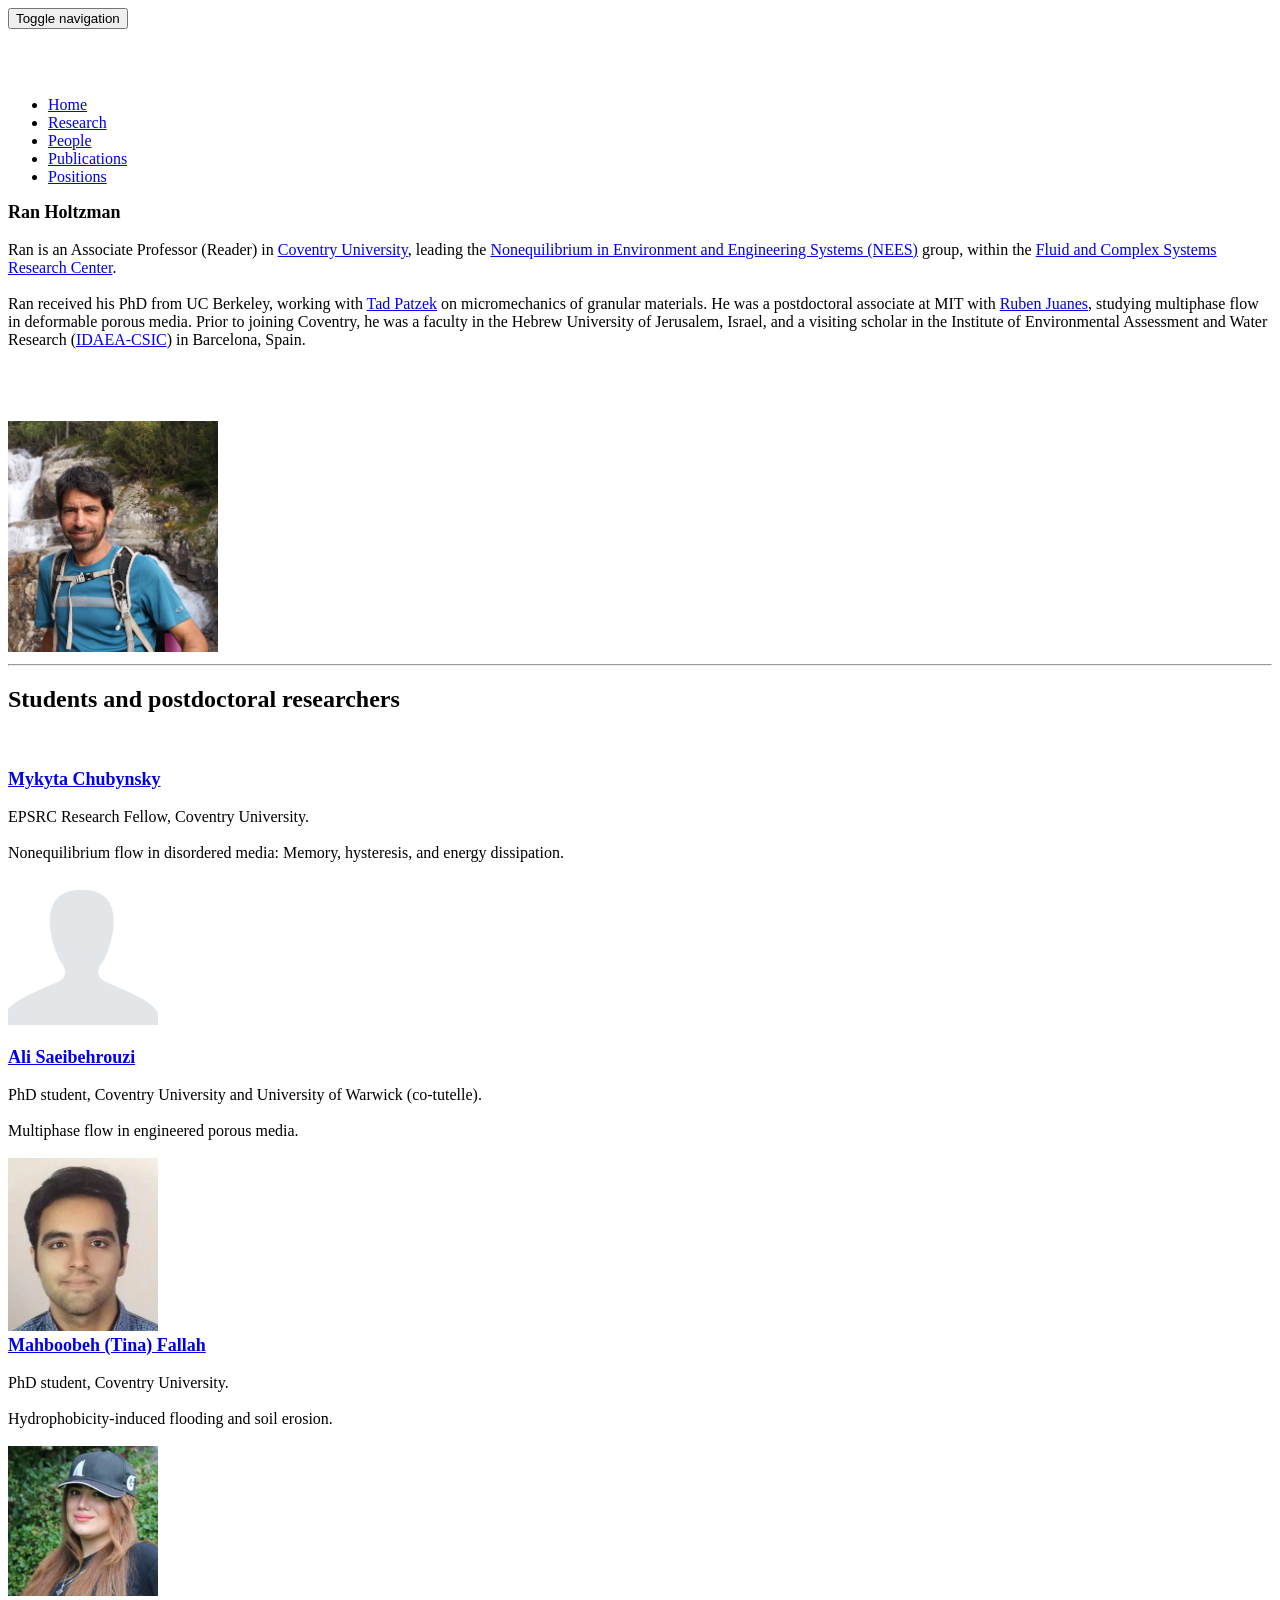
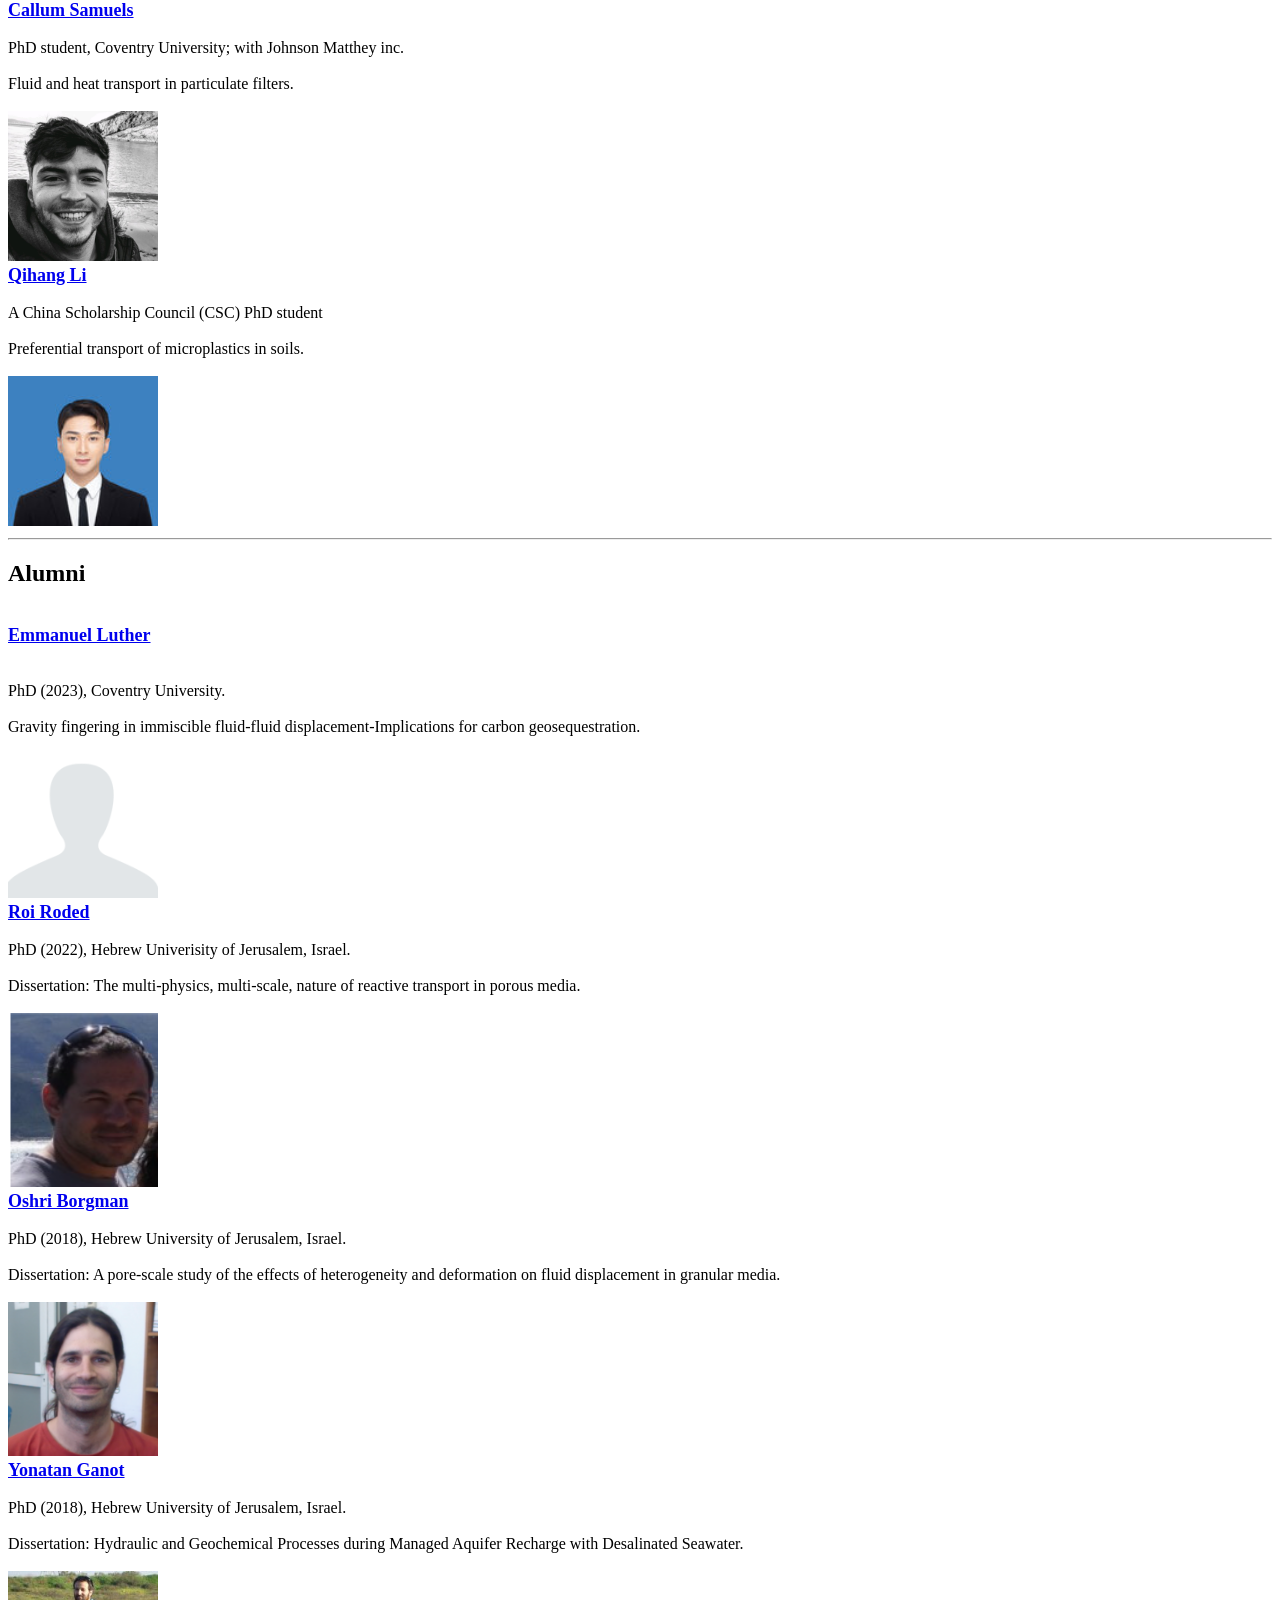
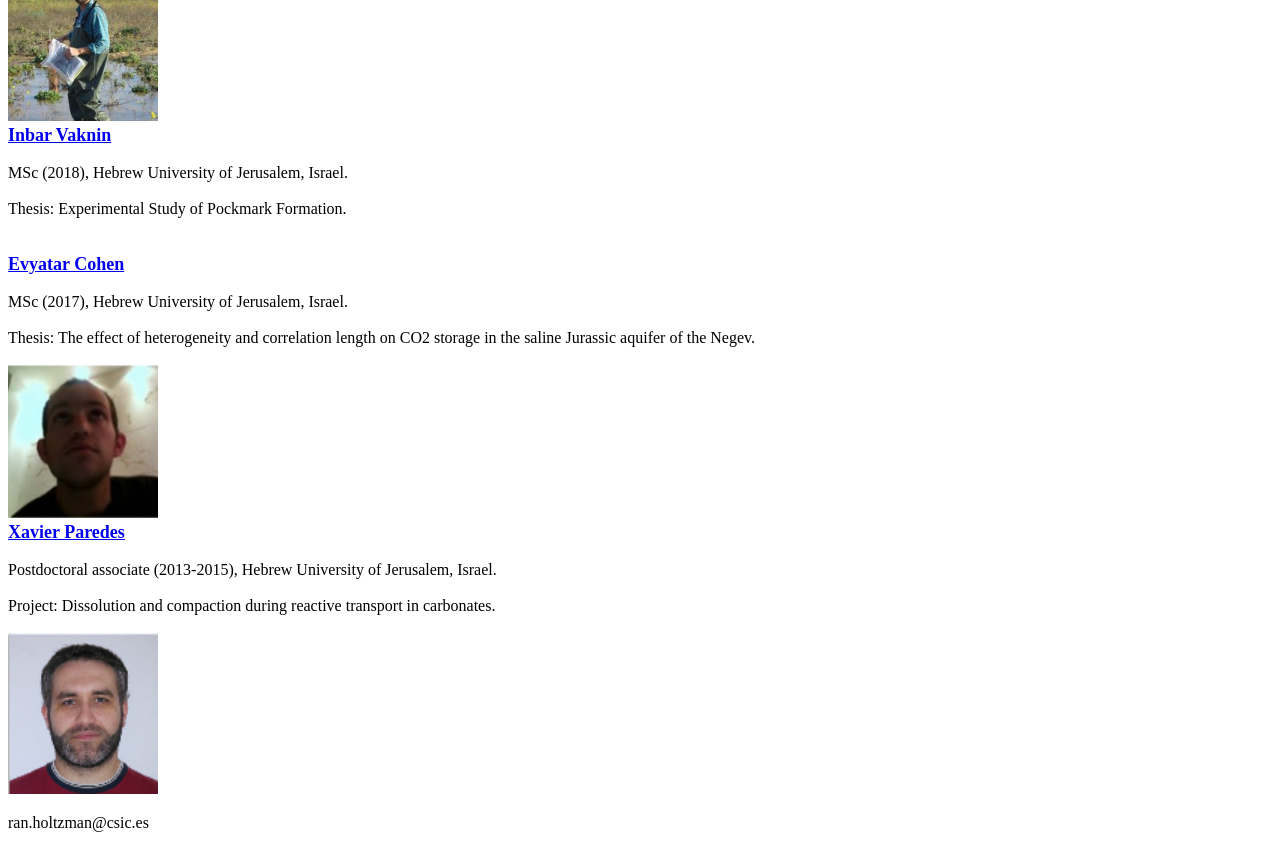
==== people.html @ 557ab9a5 "Add files via upload" ====
<!--
 Author: W3layouts
 Author URL: http://w3layouts.com
 License: Creative Commons Attribution 3.0 Unported
 License URL: http://creativecommons.org/licenses/by/3.0/
 -->
<!DOCTYPE html>
<html>
    <head>
        <link rel="icon" href="images/favicon.jpg" type="images/favicon.jpg" sizes="16x16">
        <title>HOLTZMAN/PEOPLE</title>
        <!-- for-mobile-apps -->
        <meta name="viewport" content="width=device-width, initial-scale=1">
            <meta http-equiv="Content-Type" content="text/html; charset=utf-8" />
            <meta name="keywords" content="Your Name, your field" />
            <script type="application/x-javascript"> addEventListener("load", function() { setTimeout(hideURLbar, 0); }, false);
                function hideURLbar(){ window.scrollTo(0,1); } </script>
            <!-- //for-mobile-apps -->
            <link href="css/bootstrap.css" rel="stylesheet" type="text/css" media="all" />
            <link href="css/style.css" rel="stylesheet" type="text/css" media="all" />
            <!-- js -->
            <script type="text/javascript" src="js/jquery-2.1.4.min.js"></script>
            <!-- //js -->
            <!-- animation-effect -->
            <link href="css/animate.min.css" rel="stylesheet">
                <script src="js/wow.min.js"></script>
                <script>
                    new WOW().init();
                    </script>
                <!-- //animation-effect -->
                <link href='//fonts.googleapis.com/css?family=Oswald' rel='stylesheet' type='text/css'>
                    <link href='//fonts.googleapis.com/css?family=Open+Sans:400,300,300italic,400italic,600,600italic,700,700italic,800,800italic' rel='stylesheet' type='text/css'>
                        <!-- start-smoth-scrolling -->
                        <script type="text/javascript" src="js/move-top.js"></script>
                        <script type="text/javascript" src="js/easing.js"></script>
                        <script type="text/javascript">
                            jQuery(document).ready(function($) {
                                                   $(".scroll").click(function(event){
                                                                      event.preventDefault();
                                                                      $('html,body').animate({scrollTop:$(this.hash).offset().top},1000);
                                                                      });
                                                   });
                            </script>
                        <!-- start-smoth-scrolling -->
                        
                        </head>
    
    <body>
        <!-- header -->
        <div class="header">
            <div class="container">
                <nav class="navbar navbar-default">
                    <!-- Brand and toggle get grouped for better mobile display -->
                    <div class="navbar-header">
                        <button type="button" class="navbar-toggle collapsed" data-toggle="collapse" data-target="#bs-example-navbar-collapse-1">
                            <span class="sr-only">Toggle navigation</span>
                            <span class="icon-bar"></span>
                            <span class="icon-bar"></span>
                            <span class="icon-bar"></span>
                        </button>
                        <div class="logo">
                            <h1>&nbsp;</h1>
                        </div>
                    </div>
                    
                    <!-- Collect the nav links, forms, and other content for toggling -->
                    <div class="collapse navbar-collapse nav-wil" id="bs-example-navbar-collapse-1">
                        <nav class="menu menu--francisco">
                            <ul class="nav navbar-nav menu__list">
                                <li class="menu__item"><a href="index.html"
                                    class="menu__link"><span
                                        class="menu__helper">Home</span></a></li>
                                <li class="menu__item"><a href="research.html" class="menu__link"><span class="menu__helper">Research</span></a></li>
                                <li class="menu__item menu__item--current"><a href="people.html"
                                    class="menu__link"><span
                                        class="menu__helper">People</span></a></li>
                                <li class="menu__item"><a href="publication.html" class="menu__link"><span class="menu__helper">Publications</span></a></li>
                                <li class="menu__item"><a href="positions.html" class="menu__link"><span class="menu__helper">Positions</span></a></li>
                            </ul>
                        </nav>
                    </div>
                    <!-- /.navbar-collapse -->
                </nav>
            </div>
        </div>
        <!-- //header -->
        <!-- banner -->
        <div class="banner1">
            <div class="container">
                <!--
                 <h2 class="animated wow slideInLeft">Ran Holtzman</h2>
                 -->
            </div>
        </div>
        <!-- //banner -->
        <!-- about -->
        
        
        <div class="about">
            
            <div class="container">
                <div class="about-grids">
                    <div class="col-md-10 about-grids-left">
                        
                        <div class="about">
                            <div class="container">
                                <!--
                                 <h3 class="animated wow " data-wow-delay="0s">Engineering Applications of Fluid Mechanics team</h3>
                                 -->
                                <div class="about-grids">
                                    <div class="col-md-8 about-grids-left">
                                        <div class="panel-group" id="accordion" role="tablist" aria-multiselectable="true">
                                            <div class="panel panel-default">
                                                <div id="collapseOne" class="panel-collapse collapse in" role="tabpanel" aria-labelledby="headingOne">
                                                    <div class="panel-body panel_text">
                                                        <strong><font size="4.5">Ran Holtzman
                                                        </font></strong><br><br>
                                                        
                                                        Ran is an Associate Professor (Reader) in <a href="https://www.coventry.ac.uk/"target="_blank">Coventry University</a>, leading the <a href="https://www.coventry.ac.uk/research/areas-of-research/centre-for-fluid-and-complex-systems/engineering-applications-of-fluid-mechanics/"target="_blank">Nonequilibrium in Environment and Engineering Systems (NEES)</a> group, within the <a href="https://www.coventry.ac.uk/research/areas-of-research/centre-for-fluid-and-complex-systems/"target="_blank">Fluid and Complex Systems Research Center</a>.
                                                        
                                                        <!--
                                                         <h2> Engineering Applications of Fluid Mechanics </h2>  <br>
                                                         -->
                                                        
                                                        <!--He seeks fundamental understanding of environmental and energy applications in which multiphase and reactive subsurface flow is key. Of particular interest is the pore-scale origins of nonequilibrium—emergence of unstable, preferential pathways, hysteresis and rate-dependency, and their interplay with hydrodynamics, phase transitions and matrix alteration due to bio-chemo-mechanical processes such as fracturing and dissolution. His research cuts across the interface of earth sciences, engineering and physics, combining experiments, numerics and theory.-->
                                                        
                                                        <br> <br> Ran received his PhD from UC Berkeley, working with <a href="https://www.kaust.edu.sa/en/study/faculty/tadeusz-patzek"target="_blank">Tad Patzek</a> on micromechanics of granular materials. He was a postdoctoral associate at MIT with <a href="http://juanesgroup.mit.edu/"target="_blank">Ruben Juanes</a>, studying multiphase flow in deformable porous media. Prior to joining Coventry, he was a faculty in the Hebrew University of Jerusalem, Israel, and a visiting scholar in the Institute of Environmental Assessment and Water Research (<a href="https://www.idaea.csic.es/person/marco-dentz/"target="_blank">IDAEA-CSIC</a>) in Barcelona, Spain.
                                                        
                                                    </div>
                                                </div>
                                            </div>
                                        </div>
                                    </div>
                                    <div class="col-md-4 about-grids-right animated wow" data-wow-delay="0s">
                                     <br>   <br>   <br>   <br>      <img src="images/ran_photo_2.jpg" alt="Ran" style="width:210px;" class="img-responsive" />
                                    </div>
                                    <div class="clearfix"> </div>
                                    
                                    
                                    <!-- +++++++++++++++ Group members +++++++++++++++ -->
                                    <!-- +++++++++++++++ Group members +++++++++++++++ -->
                                    <!-- +++++++++++++++ Group members +++++++++++++++ -->
                                    

 
 <hr>
 <!-- +++++++++++++++ students +++++++++++++++ -->
 <!-- +++++++++++++++ students +++++++++++++++ -->
 <!-- +++++++++++++++ students +++++++++++++++ -->

 <h2> Students and postdoctoral researchers </h2>  <br>
 
 
 <div class="about-grids">
     <div class="col-md-6 about-grids-left">
         <div class="panel-group" id="accordion" role="tablist" aria-multiselectable="true">
             <div class="panel panel-default">
                 <div id="collapseOne" class="panel-collapse collapse in" role="tabpanel" aria-labelledby="headingOne">
                     <div class="panel-body panel_text">
                         <br>
                         <strong><font size="4.5"><a href="https://scholar.google.ca/citations?user=CfWqYYn6R2gC&hl=en"target="_blank">Mykyta Chubynsky</a>
                         </font></strong><br><br>
                         
                         EPSRC Research Fellow, Coventry University.
                         <br><br>Nonequilibrium flow in disordered media: Memory, hysteresis, and energy dissipation.
                     </div>
                 </div>
             </div>
         </div>
     </div>
     <div class="col-md-4 about-grids-right animated wow" data-wow-delay="0s">
         <br> <img  src="images/noface.png" alt="" style="width:150px;" class="img-responsive" />
     </div>
 </div>
 <div class="clearfix"> </div>
 
 
 <div class="about-grids">
     <div class="col-md-6 about-grids-left">
         <div class="panel-group" id="accordion" role="tablist" aria-multiselectable="true">
             <div class="panel panel-default">
                 <div id="collapseOne" class="panel-collapse collapse in" role="tabpanel" aria-labelledby="headingOne">
                     <div class="panel-body panel_text">
                         <br>
                         <strong><font size="4.5"><a href="https://pureportal.coventry.ac.uk/en/persons/ali-saeibehrouzi"target="_blank">Ali Saeibehrouzi</a>
                         </font></strong><br><br>
                         
                         PhD student, Coventry University and University of Warwick (co-tutelle).
                         <br><br>Multiphase flow in engineered porous media.
                     </div>
                 </div>
             </div>
         </div>
     </div>
     <div class="col-md-4 about-grids-right animated wow" data-wow-delay="0s">
         <br> <img  src="images/Saeibehrouzi.jpg" alt="" style="width:150px;" class="img-responsive" />
     </div>
 </div>
 <div class="clearfix"> </div>

 
 <div class="about-grids">
     <div class="col-md-6 about-grids-left">
         <div class="panel-group" id="accordion" role="tablist" aria-multiselectable="true">
             <div class="panel panel-default">
                 <div id="collapseOne" class="panel-collapse collapse in" role="tabpanel" aria-labelledby="headingOne">
                     <div class="panel-body panel_text">
                         <strong><font size="4.5"><a href="https://pureportal.coventry.ac.uk/en/persons/mahboobeh-fallah"target="_blank">Mahboobeh (Tina) Fallah</a>
                         </font></strong><br><br>
                    
                         PhD student, Coventry University.
                         <br><br>Hydrophobicity-induced flooding and soil erosion.
                     </div>
                 </div>
             </div>
         </div>
     </div>
     <div class="col-md-4 about-grids-right animated wow" data-wow-delay="0s">
         <br> <img  src="images/Mah-Fallah.jpg" alt="" style="width:150px;" class="img-responsive" />
     </div>
 </div>
 <div class="clearfix"> </div>

 

 <div class="about-grids">
     <div class="col-md-6 about-grids-left">
         <div class="panel-group" id="accordion" role="tablist" aria-multiselectable="true">
             <div class="panel panel-default">
                 <div id="collapseOne" class="panel-collapse collapse in" role="tabpanel" aria-labelledby="headingOne">
                     <div class="panel-body panel_text">
                         <strong><font size="4.5"><a href="https://pureportal.coventry.ac.uk/en/persons/mahboobeh-fallah"target="_blank">Callum Samuels</a>
                         </font></strong><br><br>
                
                         PhD student, Coventry University; with Johnson Matthey inc.
                         <br><br>Fluid and heat transport in particulate filters.
                     </div>
                 </div>
             </div>
         </div>
     </div>
     <div class="col-md-4 about-grids-right animated wow" data-wow-delay="0s">
         <br> <img  src="images/callum.jpeg" alt="" style="width:150px;" class="img-responsive" />
     </div>
 </div>
 <div class="clearfix"> </div>
 
 
 
 <div class="about-grids">
     <div class="col-md-6 about-grids-left">
         <div class="panel-group" id="accordion" role="tablist" aria-multiselectable="true">
             <div class="panel panel-default">
                 <div id="collapseOne" class="panel-collapse collapse in" role="tabpanel" aria-labelledby="headingOne">
                     <div class="panel-body panel_text">
                         <strong><font size="4.5"><a href="https://www.researchgate.net/profile/Qihang-Li-8"target="_blank">Qihang Li</a>
                         </font></strong><br><br>
                
                         A China Scholarship Council (CSC) PhD student
                         <br><br>Preferential transport of microplastics in soils.
                     </div>
                 </div>
             </div>
         </div>
     </div>
     <div class="col-md-4 about-grids-right animated wow" data-wow-delay="0s">
         <br> <img  src="images/Qihang-Li-8.jpg" alt="" style="width:150px;" class="img-responsive" />
     </div>
 </div>
 <div class="clearfix"> </div>

 

 
 <!-- <div class="about-grids">
     <div class="col-md-6 about-grids-left">
         <div class="panel-group" id="accordion" role="tablist" aria-multiselectable="true">
             <div class="panel panel-default">
                 <div id="collapseOne" class="panel-collapse collapse in" role="tabpanel" aria-labelledby="headingOne">
                     <div class="panel-body panel_text">
                         <h2> Maellen Le Mener</h2>  <br>
                         MSc intern in Coventry University (summer 2019).
                         MSc student in mechanics and fluid mechanics in <a href="http://ense3.grenoble-inp.fr/en"target="_blank">ENSE3 Grenoble INP</a>, France.
                         <br><br>New wind turbine design for low wind speeds--experimental and numerical investigation.
                     </div>
                 </div>
             </div>
         </div>
     </div>
     <div class="col-md-4 about-grids-right animated wow" data-wow-delay="0s">
        <br> <img  src="images/maelenn.jpg" alt="" style="width:150px;" class="img-responsive" />
     </div>
 </div>
 <div class="clearfix"> </div> -->

 <!-- +++++++++++++++ students +++++++++++++++ -->
 <!-- +++++++++++++++ students +++++++++++++++ -->
 <!-- +++++++++++++++ students +++++++++++++++ -->

 
 
 
 <hr>
 <!-- +++++++++++++++ alumni +++++++++++++++ -->
 <!-- +++++++++++++++ alumni +++++++++++++++ -->
 <!-- +++++++++++++++ alumni +++++++++++++++ -->
 
 <h2> Alumni </h2>  <br>
 
 
 <div class="about-grids">
     <div class="col-md-6 about-grids-left">
         <div class="panel-group" id="accordion" role="tablist" aria-multiselectable="true">
             <div class="panel panel-default">
                 <div id="collapseOne" class="panel-collapse collapse in" role="tabpanel" aria-labelledby="headingOne">
                     <div class="panel-body panel_text">
                         <strong><font size="4.5"><a href="https://pureportal.coventry.ac.uk/en/persons/emmanuel-edet-luther-2"target="_blank">Emmanuel Luther</a>
                         </font></strong><br><br>
                         
                         <br>
                         PhD (2023), Coventry University.
                         <br><br>Gravity fingering in immiscible fluid-fluid displacement-Implications for carbon geosequestration.
                     </div>
                 </div>
             </div>
         </div>
     </div>
     <div class="col-md-4 about-grids-right animated wow" data-wow-delay="0s">
         <br> <img  src="images/noface.png" alt="" style="width:150px;" class="img-responsive" />
     </div>
 </div>
 <div class="clearfix"> </div>
 
 <div class="about-grids">
     <div class="col-md-6 about-grids-left">
         <div class="panel-group" id="accordion" role="tablist" aria-multiselectable="true">
             <div class="panel panel-default">
                 <div id="collapseOne" class="panel-collapse collapse in" role="tabpanel" aria-labelledby="headingOne">
                     <div class="panel-body panel_text">
                         <strong><font size="4.5"><a href="https://scholars.huji.ac.il/ranholtzman/people/roi-roded"target="_blank">Roi Roded</a>
                         </font></strong><br><br>
                         
                         PhD (2022), Hebrew Univerisity of Jerusalem, Israel.
                         <br><br>Dissertation: The multi-physics, multi-scale, nature of reactive transport in porous media.
                     </div>
                 </div>
             </div>
         </div>
     </div>
     <div class="col-md-4 about-grids-right animated wow" data-wow-delay="0s">
        <br> <img  src="images/roded.png" alt="" style="width:150px;" class="img-responsive" />
     </div>
 </div>
 <div class="clearfix"> </div>

 <div class="about-grids">
     <div class="col-md-6 about-grids-left">
         <div class="panel-group" id="accordion" role="tablist" aria-multiselectable="true">
             <div class="panel panel-default">
                 <div id="collapseOne" class="panel-collapse collapse in" role="tabpanel" aria-labelledby="headingOne">
                     <div class="panel-body panel_text">
                         <strong><font size="4.5"><a href="https://www.researchgate.net/profile/Oshri_Borgman"target="_blank">Oshri Borgman</a>
                         </font></strong><br><br>
                         
                        PhD (2018), Hebrew University of Jerusalem, Israel.
                         <br><br>Dissertation: A pore-scale study of the effects of heterogeneity and deformation on fluid displacement in granular media.                     </div>
                 </div>
             </div>
         </div>
     </div>
     <div class="col-md-4 about-grids-right animated wow" data-wow-delay="0s">
        <br> <img  src="images/oshri.png" alt="" style="width:150px;" class="img-responsive" />
     </div>
 </div>
 <div class="clearfix"> </div>

 
 <div class="about-grids">
     <div class="col-md-6 about-grids-left">
         <div class="panel-group" id="accordion" role="tablist" aria-multiselectable="true">
             <div class="panel panel-default">
                 <div id="collapseOne" class="panel-collapse collapse in" role="tabpanel" aria-labelledby="headingOne">
                     <div class="panel-body panel_text">
                         <strong><font size="4.5"><a href="http://dahlke.ucdavis.edu/people/"target="_blank">Yonatan Ganot</a>
                         </font></strong><br><br>
                
                                        PhD (2018), Hebrew University of Jerusalem, Israel.
                         <br><br>Dissertation: Hydraulic and Geochemical Processes during Managed Aquifer Recharge with Desalinated Seawater.
                     </div>
                 </div>
             </div>
         </div>
     </div>
     <div class="col-md-4 about-grids-right animated wow" data-wow-delay="0s">
        <br> <img  src="images/ganot.jpg" alt="" style="width:150px;" class="img-responsive" />
     </div>
 </div>
 <div class="clearfix"> </div>

 
 <div class="about-grids">
     <div class="col-md-6 about-grids-left">
         <div class="panel-group" id="accordion" role="tablist" aria-multiselectable="true">
             <div class="panel panel-default">
                 <div id="collapseOne" class="panel-collapse collapse in" role="tabpanel" aria-labelledby="headingOne">
                     <div class="panel-body panel_text">
                         <strong><font size="4.5"><a href="https://www.linkedin.com/in/inbar-vaknin-959020126/?originalSubdomain=il"target="_blank">Inbar Vaknin</a>
                         </font></strong><br><br>
                         
                         MSc (2018), Hebrew University of Jerusalem, Israel.
                         <br><br>Thesis: Experimental Study of Pockmark Formation.
                     </div>
                 </div>
             </div>
         </div>
     </div>
     <div class="col-md-4 about-grids-right animated wow" data-wow-delay="0s">
        <br> <img  src="images/inbar.png" alt="" style="width:150px;" class="img-responsive" /><br>
     </div>
 </div>
 <div class="clearfix"> </div>

 
 <div class="about-grids">
     <div class="col-md-6 about-grids-left">
         <div class="panel-group" id="accordion" role="tablist" aria-multiselectable="true">
             <div class="panel panel-default">
                 <div id="collapseOne" class="panel-collapse collapse in" role="tabpanel" aria-labelledby="headingOne">
                     <div class="panel-body panel_text">
                         <strong><font size="4.5"><a href="https://scholars.huji.ac.il/ranholtzman/people/evyatar-cohen"target="_blank">Evyatar Cohen</a>
                         </font></strong><br><br>
                         
                         MSc (2017), Hebrew University of Jerusalem, Israel.
                         <br><br>Thesis: The effect of heterogeneity and correlation length on CO2 storage in the saline Jurassic aquifer of the Negev.
                     </div>
                 </div>
             </div>
         </div>
     </div>
     <div class="col-md-4 about-grids-right animated wow" data-wow-delay="0s">
        <br> <img  src="images/evyatar.png" alt="" style="width:150px;" class="img-responsive" />
     </div>
 </div>
 <div class="clearfix"> </div>

 
 <div class="about-grids">
     <div class="col-md-6 about-grids-left">
         <div class="panel-group" id="accordion" role="tablist" aria-multiselectable="true">
             <div class="panel panel-default">
                 <div id="collapseOne" class="panel-collapse collapse in" role="tabpanel" aria-labelledby="headingOne">
                     <div class="panel-body panel_text">
                         <strong><font size="4.5"><a href="https://www.researchgate.net/profile/Xavier_Paredes"target="_blank">Xavier Paredes</a>
                         </font></strong><br><br>
                         
                         Postdoctoral associate (2013-2015), Hebrew University of Jerusalem, Israel.
                         <br><br>Project: Dissolution and compaction during reactive transport in carbonates.
                     </div>
                 </div>
             </div>
         </div>
     </div>
     <div class="col-md-4 about-grids-right animated wow" data-wow-delay="0s">
        <br> <img  src="images/paredes.png" alt="" style="width:150px;" class="img-responsive" />
     </div>
 </div>
 <div class="clearfix"> </div>

 <!-- +++++++++++++++  +++++++++++++++ -->

                            

                                </div>
                    </div>
                </div>
            </div>
        </div>
        </div>
        </div>
        
        <!-- //about -->
        <!-- footer -->
        <div class="footer"><a name="CONTACT"></a>
            <div class="container">
                <div class="footer-grids">
                    <div class="col-md-4 footer-grid animated wow" data-wow-delay="0s">
                        <p>ran.holtzman@csic.es</p>
                        <!--                     <p>Phone: XXX-XXX-XXXX</p>
                         <p>Office: XXXXXX</p>
                         <div class="social">
                         <ul class="social-nav model-8">
                         <li><a href="#" class="facebook"><i></i></a></li>
                         <li><a href="#" class="twitter"><i> </i></a></li>
                         <li><a href="#" class="g"><i></i></a></li>
                         <li><a href="#" class="p"><i></i></a></li>
                         </ul>
                         </div>
                         -->
                    </div>
                    <!--
                     <p>Phone: XXX-XXX-XXXX</p>
                     <div class="col-md-4 footer-grid animated wow" data-wow-delay=".01s">
                     <br><br><br>
                     <p>Mail: MC XXX-XX</p>
                     <p>1200 E. California Blvd.</p>
                     <p>Pasadena, CA 91125</p>
                     </div>
                     -->
                    <div class="clearfix"> </div>
                </div>
            </div>
        </div>
        <!-- //footer -->
        <!-- for bootstrap working -->
        <script src="js/bootstrap.js"></script>
        <!-- //for bootstrap working -->
        <!-- here stars scrolling icon -->
        <script type="text/javascript">
            $(document).ready(function() {
                              /*
                               var defaults = {
                               containerID: 'toTop', // fading element id
                               containerHoverID: 'toTopHover', // fading element hover id
                               scrollSpeed: 1200,
                               easingType: 'linear'
                               };
                               */
                              
                              $().UItoTop({ easingType: 'easeOutQuart' });
                              
                              });
            </script>
        <!-- //here ends scrolling icon -->
    </body>
</html>
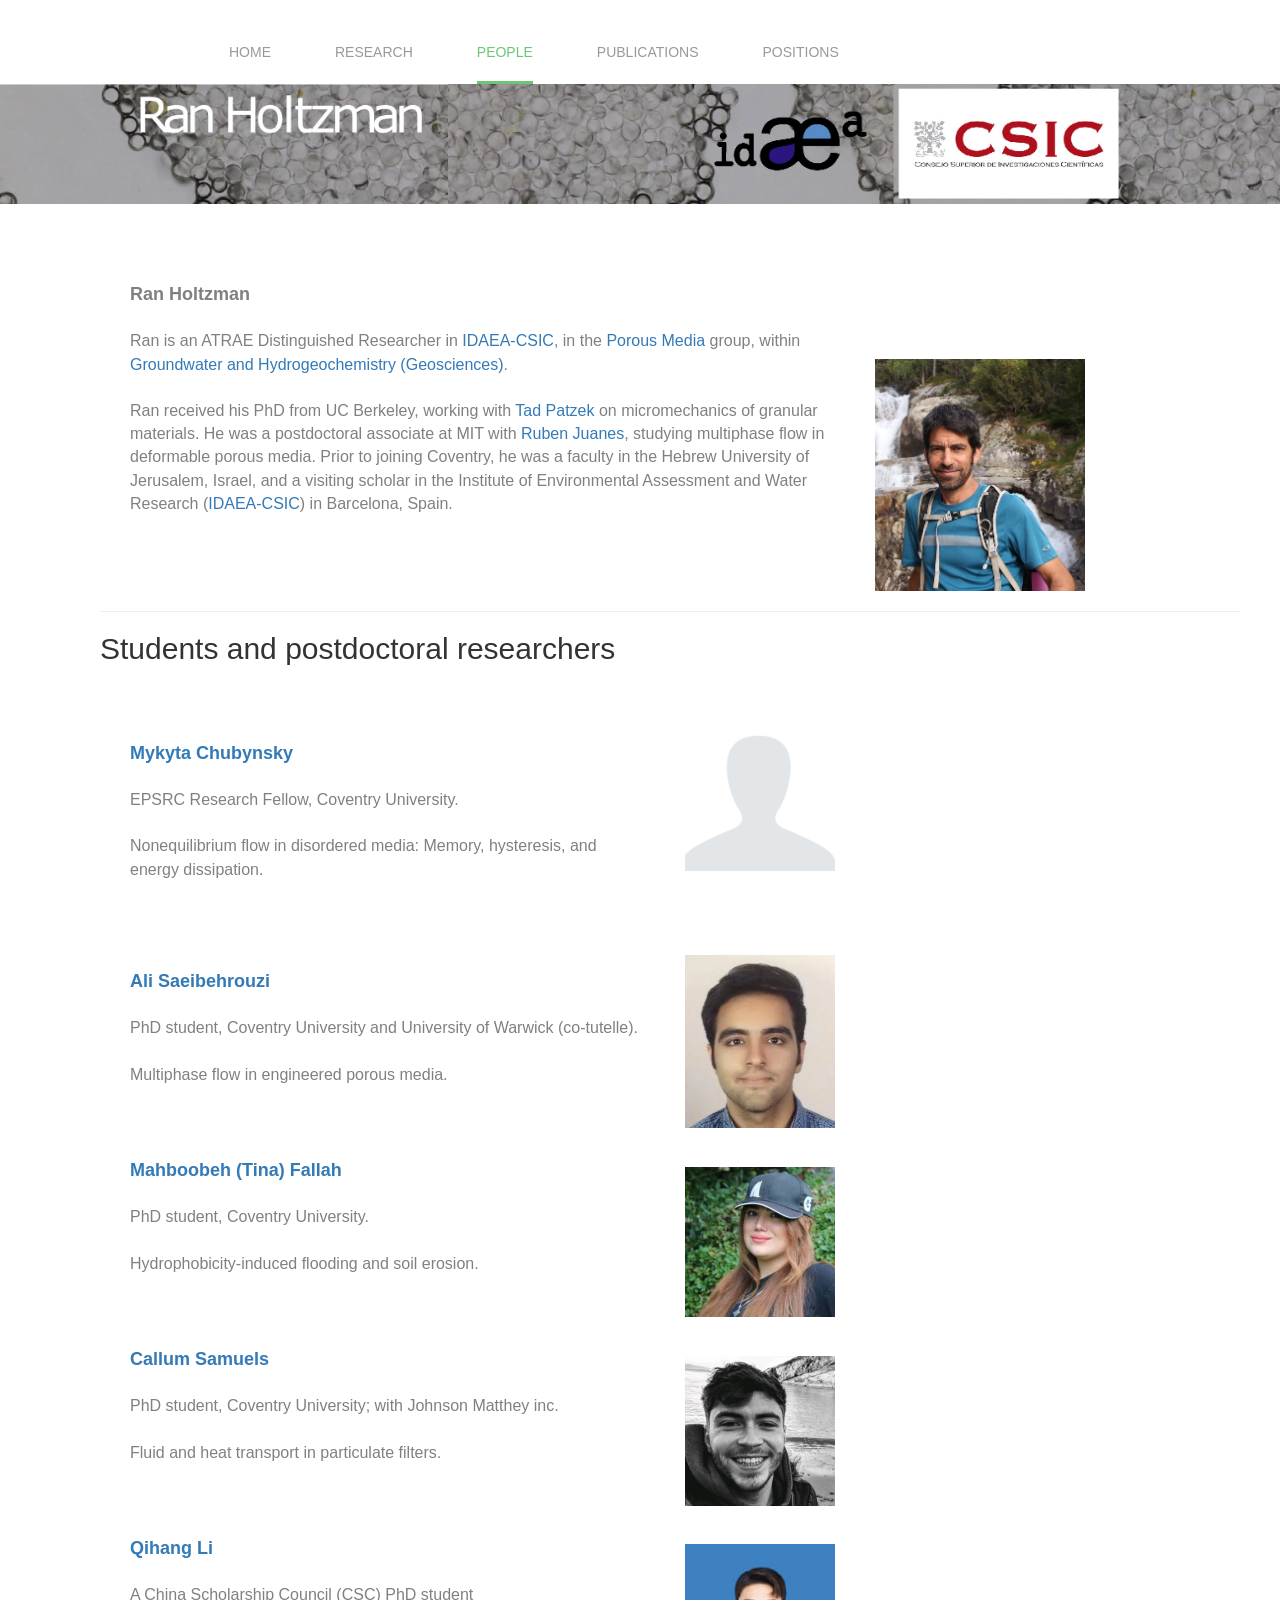
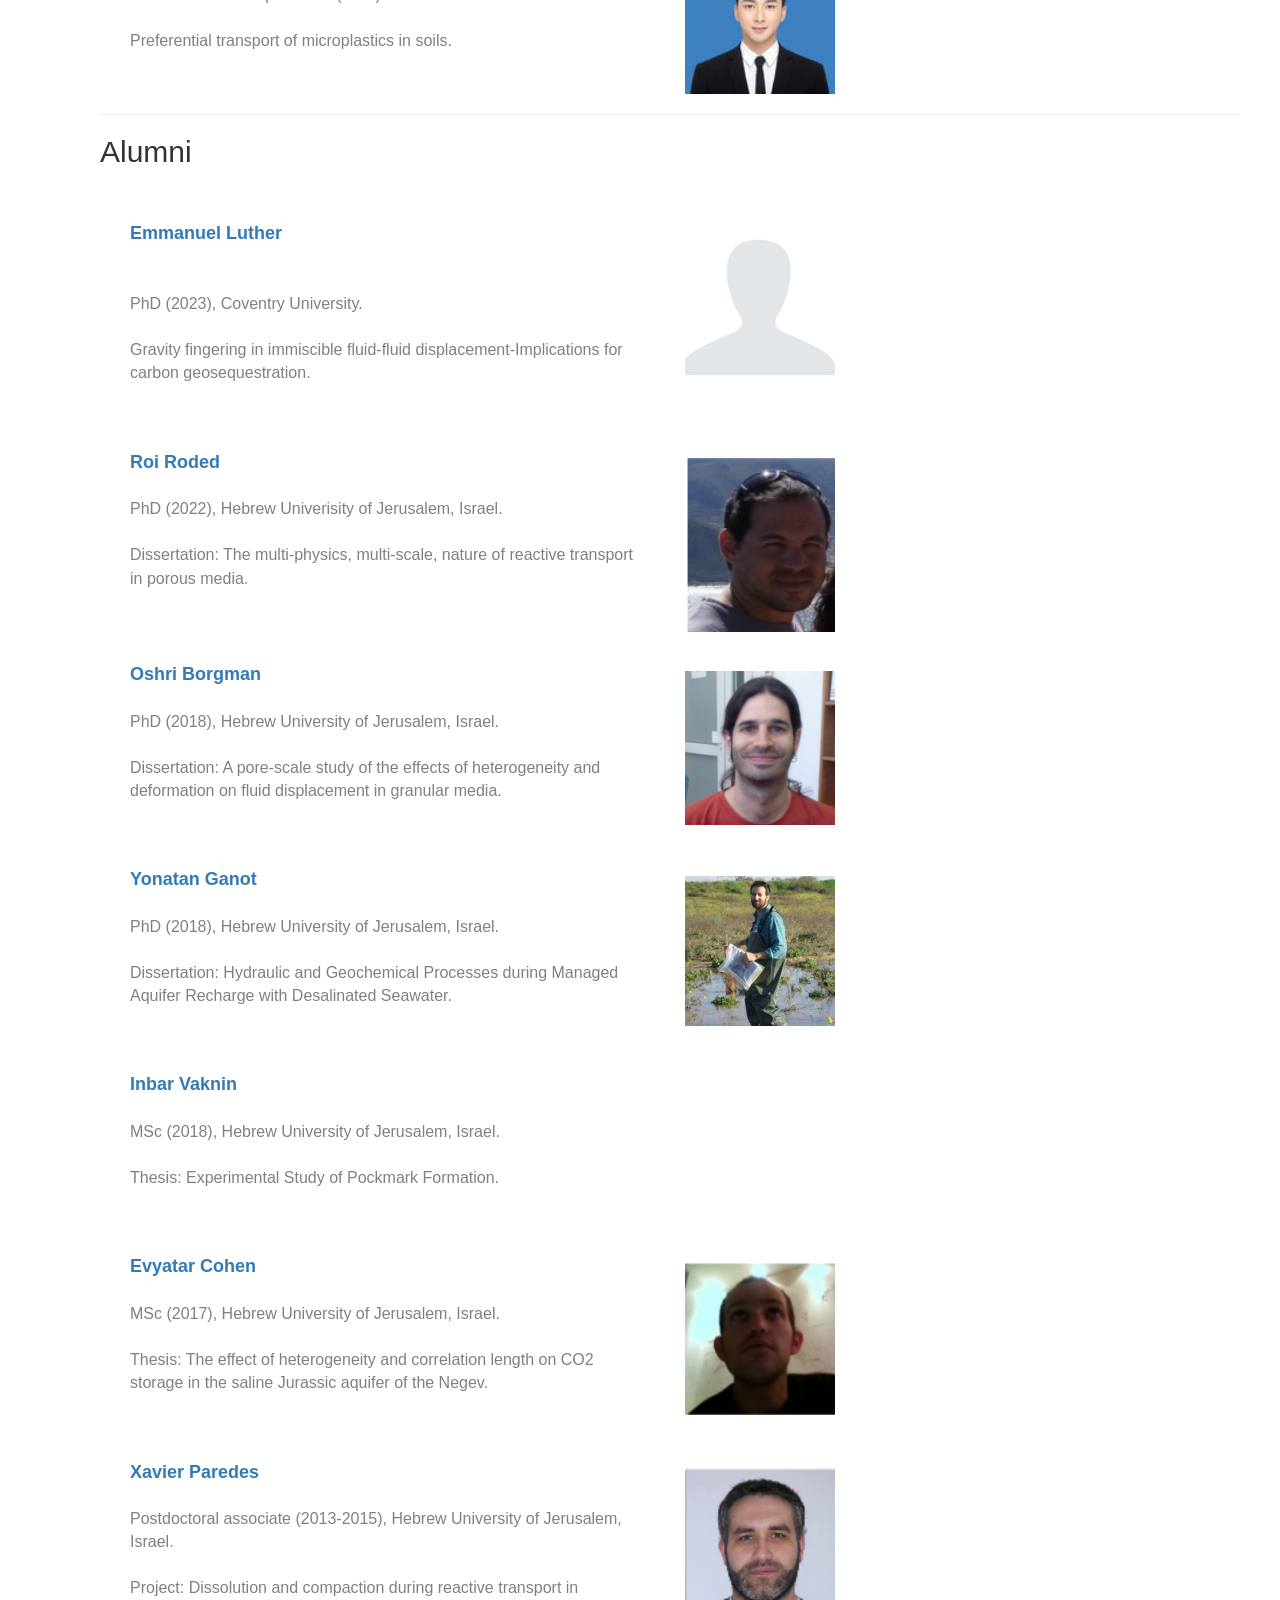
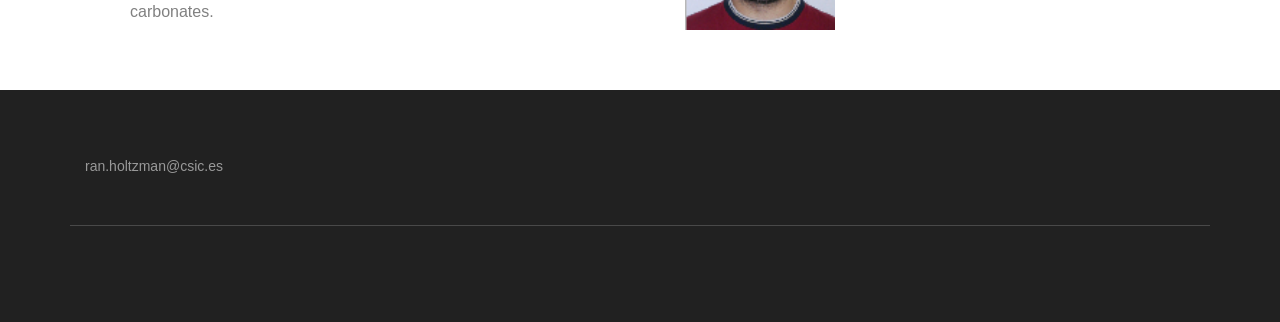
==== commit e26e7665: "Add files via upload" ====
--- a/people.html
+++ b/people.html
@@ -116,7 +116,7 @@
                                                         <strong><font size="4.5">Ran Holtzman
                                                         </font></strong><br><br>
                                                         
-                                                        Ran is an Associate Professor (Reader) in <a href="https://www.coventry.ac.uk/"target="_blank">Coventry University</a>, leading the <a href="https://www.coventry.ac.uk/research/areas-of-research/centre-for-fluid-and-complex-systems/engineering-applications-of-fluid-mechanics/"target="_blank">Nonequilibrium in Environment and Engineering Systems (NEES)</a> group, within the <a href="https://www.coventry.ac.uk/research/areas-of-research/centre-for-fluid-and-complex-systems/"target="_blank">Fluid and Complex Systems Research Center</a>.
+                                                        Ran is an ATRAE Distinguished Researcher in <a href="https://www.idaea.csic.es/"target="_blank">IDAEA-CSIC</a>, in the <a href="https://pm3lab.csic.es/"target="_blank">Porous Media</a> group, within <a href="https://www.idaea.csic.es/research-group/groundwater-and-hydrogeochemical/"target="_blank">Groundwater and Hydrogeochemistry (Geosciences)</a>.
                                                         
                                                         <!--
                                                          <h2> Engineering Applications of Fluid Mechanics </h2>  <br>
--- a/css/style.css
+++ b/css/style.css
@@ -0,0 +1,2604 @@
+/*--
+Author: W3layouts
+Author URL: http://w3layouts.com
+License: Creative Commons Attribution 3.0 Unported
+License URL: http://creativecommons.org/licenses/by/3.0/
+--*/
+html, body{
+    font-size: 100%;
+	font-family: 'Open Sans', sans-serif;
+}
+p{
+	margin:0;
+	font-size:14px;
+}
+h1,h2,h3,h4,h5,h6{
+	font-family: 'Oswald', sans-serif;
+	font-weight:100;
+	margin:0;
+}
+ul,label{
+	margin:0;
+	padding:0;
+}
+body a:hover{
+	text-decoration:none;
+}
+/*-- header --*/
+.navbar-default {
+    background: none;
+    border: none;
+}
+.navbar {
+    margin-bottom: 0;
+	border-radius:0;
+}
+.navbar-brand {
+    height: 55px;
+    padding: 10px;
+    font-size: 1em;
+    text-transform: uppercase;
+    line-height: .9em;
+    letter-spacing: 5px;
+    border: 1px solid;
+	margin:0.44em 0 0;
+}
+.navbar-default .navbar-brand {
+    color: #212121;
+}
+.navbar-default .navbar-brand:hover, .navbar-default .navbar-brand:focus {
+    color: #212121;
+}
+.navbar-default .navbar-nav > li > a {
+    color: #999;
+}
+.navbar-nav > li > a {
+    font-size: 14px;
+    text-transform: uppercase;
+	padding:1em;
+}
+.navbar-nav {
+    margin: 0 0 0 7em;
+}
+.navbar-default .navbar-nav > .active > a, .navbar-default .navbar-nav > .active > a:hover, .navbar-default .navbar-nav > .active > a:focus {
+    color: #6BC676;
+    background-color: transparent;
+}
+.navbar-default .navbar-nav > li > a:hover, .navbar-default .navbar-nav > li > a:focus {
+    color: #6BC676;
+    background-color: transparent;
+}
+/*-- nav-hover-effect --*/
+.menu__list {
+	position: relative;
+    -webkit-flex-wrap: inherit;
+    flex-wrap: inherit;
+    list-style: none;
+}
+
+.menu__item {
+	display: block;
+	margin: 1em 0;
+}
+
+.menu__link {
+	cursor: pointer;
+	-webkit-user-select: none;
+	-moz-user-select: none;
+	-ms-user-select: none;
+	user-select: none;
+	-webkit-touch-callout: none;
+	-khtml-user-select: none;
+	-webkit-tap-highlight-color: rgba(0, 0, 0, 0);
+}
+
+.menu__link:hover,
+.menu__link:focus {
+	outline: none;
+}
+
+/* Francisco */
+.menu--francisco .menu__item {
+	margin: 0 2em;
+}
+
+.menu--francisco .menu__link {
+	position: relative;
+	overflow: hidden;
+	height: 6em;
+    padding: 3em 0 1em;
+	text-align: center;
+	color: #b5b5b5;
+	-webkit-transition: color 0.3s;
+	transition: color 0.3s;
+}
+
+.menu--francisco .menu__link:hover,
+.menu--francisco .menu__link:focus {
+	color: #929292;
+}
+
+.menu--francisco .menu__item--current .menu__link{
+	color: #6BC676;
+}
+
+.menu--francisco .menu__link::before{
+	content: '';
+	position: absolute;
+	bottom: 0;
+	left: 0;
+	width: 100%;
+	height: 3px;
+    opacity: 0;
+    background: #6BC676;
+	-webkit-transform: translate3d(0, -3em, 0);
+	transform: translate3d(0, -3em, 0);
+	-webkit-transition: -webkit-transform 0s 0.3s, opacity 0.2s;
+	transition: transform 0s 0.3s, opacity 0.2s;
+}
+
+.menu--francisco .menu__item--current .menu__link::before,.menu--francisco .menu__link:hover::before {
+	opacity: 1;
+	-webkit-transform: translate3d(0, 0, 0);
+	transform: translate3d(0, 0, 0);
+	-webkit-transition: -webkit-transform 0.5s, opacity 0.1s;
+	transition: transform 0.5s, opacity 0.1s;
+	-webkit-transition-timing-function: cubic-bezier(0.4, 0, 0.2, 1);
+	transition-timing-function: cubic-bezier(0.4, 0, 0.2, 1);
+}
+
+.menu--francisco .menu__helper {
+	display: block;
+	pointer-events: none;
+}
+
+.menu--francisco .menu__item--current .menu__helper,.menu__link:hover  .menu__helper{
+	-webkit-animation: anim-francisco 0.3s forwards;
+	animation: anim-francisco 0.3s forwards;
+}
+
+@-webkit-keyframes anim-francisco {
+	50% {
+		opacity: 0;
+		-webkit-transform: translate3d(0, 100%, 0);
+		transform: translate3d(0, 100%, 0);
+	}
+
+	51% {
+		opacity: 0;
+		-webkit-transform: translate3d(0, -100%, 0);
+		transform: translate3d(0, -100%, 0);
+	}
+
+	100% {
+		opacity: 1;
+		-webkit-transform: translate3d(0, 0, 0);
+		transform: translate3d(0, 0, 0);
+	}
+}
+
+@keyframes anim-francisco {
+	50% {
+		opacity: 0;
+		-webkit-transform: translate3d(0, 100%, 0);
+		transform: translate3d(0, 100%, 0);
+	}
+
+	51% {
+		opacity: 0;
+		-webkit-transform: translate3d(0, -100%, 0);
+		transform: translate3d(0, -100%, 0);
+	}
+
+	100% {
+		opacity: 1;
+		-webkit-transform: translate3d(0, 0, 0);
+		transform: translate3d(0, 0, 0);
+	}
+}
+/*-- //nav-hover-effect --*/
+/*-- w3layouts --*/
+.phone{
+	float: right;
+    margin: .8em 0 0;
+    padding-left: 2em;
+    border-left: 1px solid #C8C8C8;
+}
+.phone p{
+	color:#999;
+	text-transform:capitalize;
+}
+.phone p i {
+    color: #6BC676;
+    font-size: 2em;
+    left: -.5em;
+    top: 0.6em;
+    padding-left: .5em;
+}
+.phone p span{
+	display: block;
+    font-size: 1.2em;
+    color: #212121;
+    padding-left:2.5em;
+    font-weight: 600;
+}
+/*-- //header --*/
+/*-- banner --*/
+.banner-info{
+	width:70%;
+	margin:18em auto 0;
+	text-align:center;
+}
+.banner-info h3{
+	font-size:1.8em;
+	color:#fff;
+	text-transform:capitalize;
+	letter-spacing:5px;
+}
+.banner-info p{
+	color:#fff;
+	margin:1em auto 3em;
+	line-height:1.8em;
+}
+.more a{
+	padding:10px 30px;
+	color:#fff;
+	font-size:14px;
+	text-decoration:none;
+}
+.more a:hover{
+/*-- agileits --*/
+	color:#6BC676;
+}
+/* Shutter In Vertical */
+.hvr-shutter-in-vertical {
+  display: inline-block;
+  vertical-align: middle;
+  -webkit-transform: translateZ(0);
+  transform: translateZ(0);
+  box-shadow: 0 0 1px rgba(0, 0, 0, 0);
+  -webkit-backface-visibility: hidden;
+  backface-visibility: hidden;
+  -moz-osx-font-smoothing: grayscale;
+  position: relative;
+  background: #fff;
+  -webkit-transition-property: color;
+  transition-property: color;
+  -webkit-transition-duration: 0.3s;
+  transition-duration: 0.3s;
+}
+.hvr-shutter-in-vertical:before {
+  content: "";
+  position: absolute;
+  z-index: -1;
+  top: 0;
+  bottom: 0;
+  left: 0;
+  right: 0;
+  background: #6BC676;
+  -webkit-transform: scaleY(1);
+  transform: scaleY(1);
+  -webkit-transform-origin: 50%;
+  transform-origin: 50%;
+  -webkit-transition-property: transform;
+  transition-property: transform;
+  -webkit-transition-duration: 0.3s;
+  transition-duration: 0.3s;
+  -webkit-transition-timing-function: ease-out;
+  transition-timing-function: ease-out;
+}
+.hvr-shutter-in-vertical1{
+	background:#212121;
+}
+.hvr-shutter-in-vertical:hover, .hvr-shutter-in-vertical:focus, .hvr-shutter-in-vertical:active {
+  color: white;
+}
+.hvr-shutter-in-vertical:hover:before, .hvr-shutter-in-vertical:focus:before, .hvr-shutter-in-vertical:active:before,.pricing-plans-grid1:hover .hvr-shutter-in-vertical1:before{
+  -webkit-transform: scaleY(0);
+  transform: scaleY(0);
+}
+/*-- w3layouts --*/
+/*-- //banner --*/
+/*-- services --*/
+.services,.testimonials,.about,.team,.pricing-plans,.typo,.gallery,.mail,.single{
+	padding:1em 0;
+}
+.services h3,.testimonials h3,.about h3,.team h3,.pricing-plans h3,h3.title,.gallery h3,.mail h3{
+	font-size:1.8em;
+	color:#212121;
+	text-align:center;
+	position:relative;
+	padding-bottom:.5em;
+	letter-spacing:3px;
+}
+.services h3:after,.testimonials h3:after,.about h3:after,.gallery h3:after,.mail h3:after,.team h3:after,.pricing-plans h3:after,h3.title:after{
+	content: '';
+    background: #999;
+    width: 30%;
+    height: 1px;
+    position: absolute;
+    bottom: 0%;
+    left: 35%;
+}
+.services h3:before,.testimonials h3:before,.about h3:before,.gallery h3:before,.mail h3:before,.team h3:before,.pricing-plans h3:before,h3.title:before{
+	content: '';
+    background: #6BC676;
+    width: 10%;
+    height: 3px;
+    position: absolute;
+    bottom: -2%;
+    right: 44.9%;
+}
+p.qui{
+	text-align:center;
+	color:#999;
+	line-height:1.8em;
+	margin:1em 0 0 !important;
+	font-weight: 500 !important;
+}
+.services-grids{
+	margin:4em 0 0;
+}
+.services-grids-left{
+	border-right:1px solid #999;
+}
+.services-grids-left-grids{
+	padding-right:5em;
+}
+.services-grids-left-grid h4{
+	text-transform:capitalize;
+/*-- agileits --*/
+	font-size:1.5em;
+	color:#6BC676;
+	line-height:1.8em;
+}
+.services-grids-left-grid{
+	text-align:right;
+}
+.services-grids-left-grid p{
+	color: #999;
+    line-height: 1.8em;
+    margin:1em 0 0 0;
+}
+.services-grids-left-grid h5{
+	font-size:24px;
+	color:#999;
+	margin:0 0 1.5em;
+}
+.services-grids-left-grid1{
+	position:relative;
+}
+.services-grids-left-grid1-pos{
+	position: absolute;
+    top:0%;
+    left:110.5%;
+}
+.services-grids-left-grid2-pos{
+	position: absolute;
+    top: 0%;
+    left: -31.5%;
+}
+.services-grids-left-grid3-pos{
+	position: absolute;
+    top:58%;
+    left:110%;
+}
+.services-grids-left-grid1-pos span{
+	background: url(../images/img-sp.png) no-repeat 0px 0px;
+    display: block;
+    width: 100px;
+    height: 100px;
+    padding: .5em;
+    border: 1px solid #999;
+    border-radius: 50%;
+	-webkit-border-radius: 50%;
+	-moz-border-radius: 50%;
+	-o-border-radius: 50%;
+	-ms-border-radius: 50%;
+}
+.services-grids-left-grid2-pos span{
+	background:url(../images/img-sp.png) no-repeat -113px 0px;
+	display:block;
+	width:100px;
+	height:100px;
+	padding: .5em;
+    border: 1px solid #999;
+    border-radius: 50%;
+	-webkit-border-radius: 50%;
+	-moz-border-radius: 50%;
+	-o-border-radius: 50%;
+	-ms-border-radius: 50%;
+}
+.services-grids-left-grid3-pos span{
+	background:url(../images/img-sp.png) no-repeat -243px 0px;
+	display:block;
+	width:100px;
+	height:100px;
+	padding: .5em;
+    border: 1px solid #999;
+    border-radius: 50%;
+	-webkit-border-radius: 50%;
+	-moz-border-radius: 50%;
+	-o-border-radius: 50%;
+	-ms-border-radius: 50%;
+}
+.services-grids-right-grid{
+	text-align:left !important;
+}
+.services-grids-right-grids {
+    padding: 15em 0 0 5em;
+}
+.services-grids-left-grid1:nth-child(2){
+	padding:20em 0 5em;
+}
+.service-grids-bottom{
+	padding:2em;
+	border:1px solid #999;
+	width:70%;
+	margin:0 auto;
+}
+.service-grids-bottom h2{
+	font-size: 1.3em;
+    color: #999;
+    line-height: 1.8em;
+    position: relative;
+    padding-left: 3em;
+	font-family: 'Open Sans', sans-serif;
+	font-weight: 500;
+}
+.service-grids-bottom h2:before{
+	background:url(../images/img-sp.png) no-repeat -6px -118px;
+	display:block;
+	width:32px;
+	height:32px;
+	position:absolute;
+	top:0%;
+	left:0%;
+	content:'';
+}
+/*-- //services --*/
+/*-- services-bottom --*/
+.services-bottom{
+	background:url(../images/1.jpg) no-repeat 0px 0px;
+	background-size:cover;
+	-webkit-background-size:cover;
+	-moz-background-size:cover;
+	-o-background-size:cover;
+	-ms-background-size:cover;
+	min-height:400px;
+	padding:4em 0 0;
+}
+.services-bottom-left{
+	text-align:center;
+}
+.services-bottom-left h3{
+	font-size:1.5em;
+	color:#fff;
+	margin:1em 0;
+}
+.services-bottom-left p{
+	font-size:2em;
+	color:#fff;
+}
+.services-bottom-left i{
+	font-size: 2em;
+    color:#fff;
+    padding: 1em;
+    border: 1px solid;
+	cursor:pointer;
+	top: 0;
+}
+.services-bottom-left:hover .services-bottom-left-grid i{
+	color:#6BC676;
+	border: 1px solid;
+}
+/* Shutter In Horizontal */
+.hvr-shutter-in-horizontal {
+  display: inline-block;
+  vertical-align: middle;
+  -webkit-transform: translateZ(0);
+  transform: translateZ(0);
+  box-shadow: 0 0 1px rgba(0, 0, 0, 0);
+  -webkit-backface-visibility: hidden;
+  backface-visibility: hidden;
+  -moz-osx-font-smoothing: grayscale;
+  position: relative;
+  background: #fff;
+  -webkit-transition-property: color;
+  transition-property: color;
+  -webkit-transition-duration: 0.3s;
+  transition-duration: 0.3s;
+}
+.hvr-shutter-in-horizontal:before {
+  content: "";
+  position: absolute;
+  z-index: -1;
+  top: 0;
+  bottom: 0;
+  left: 0;
+  right: 0;
+  background: #6BC676;
+  -webkit-transform: scaleX(1);
+  transform: scaleX(1);
+  -webkit-transform-origin: 50%;
+  transform-origin: 50%;
+  -webkit-transition-property: transform;
+  transition-property: transform;
+  -webkit-transition-duration: 0.3s;
+  transition-duration: 0.3s;
+  -webkit-transition-timing-function: ease-out;
+  transition-timing-function: ease-out;
+}
+.hvr-shutter-in-horizontal:hover, .hvr-shutter-in-horizontal:focus, .hvr-shutter-in-horizontal:active {
+  color: white;
+}
+.hvr-shutter-in-horizontal:hover:before, .hvr-shutter-in-horizontal:focus:before, .hvr-shutter-in-horizontal:active:before,.services-bottom-left:hover .hvr-shutter-in-horizontal:before{
+  -webkit-transform: scaleX(0);
+  transform: scaleX(0);
+}
+/*-- //services-bottom --*/
+/*-- testimonials --*/
+.testimonials-grids{
+	margin:3em 0 0;
+}
+.nav-tabs > li > a {
+    border-radius: 0;
+    font-size: 1em;
+    color: #999;
+	font-family: 'Oswald', sans-serif;
+	letter-spacing:1px;
+}
+.nav-tabs > li.active {
+    position: relative;
+}
+.nav-tabs > li.active:after {
+    position: absolute;
+    bottom:-95%;
+    left: 27%;
+    background: url(../images/1.png) no-repeat 0px 0px #fff;
+    display: block;
+    height: 38px;
+    width: 27px;
+    content: '';
+}
+.nav-tabs > li.active > a, .nav-tabs > li.active > a:hover, .nav-tabs > li.active > a:focus {
+    color: #6BC676;
+	border: none;
+}
+div#myTabContent {
+    padding: 3em 0 0;
+}
+.nav-tabs > li > a:hover {
+    border: 1px solid transparent;
+	color:#6BC676;
+}
+.nav > li > a:hover, .nav > li > a:focus {
+    background: none;
+}
+.nav-tabs > li {
+    margin-bottom: 0;
+}
+.tabcontent-grids{
+	text-align:center;
+}
+.tabcontent-grids h4{
+	font-size:1em;
+	color:#212121;
+	margin:1em 0;
+}
+.tabcontent-grids h4 span{
+	display:block;
+	font-size:13px;
+	color:#6BC676;
+	margin:.5em 0 0;
+	font-family: 'Open Sans', sans-serif;
+    font-weight: 500;
+}
+.tabcontent-grids p{
+	color:#999;
+	line-height:1.8em;
+	width:60%;
+	margin:0 auto;
+}
+.tabcontent-grids img,.team-grid img {
+	margin: 0 auto;
+    padding: .4em;
+    box-shadow: 0px 0px 5px #C7C7C7;
+    border-radius: 50%;
+	-webkit-border-radius: 50%;
+	-moz-border-radius: 50%;
+	-o-border-radius: 50%;
+	-ms-border-radius: 50%;
+}
+.nav-tabs {
+    width: 35%;
+    margin: 0 auto;
+}
+.tabcontent-grids{
+	padding:2em 0 0;
+}
+/*-- //testimonials --*/
+/*-- footer --*/
+.footer{
+	padding:4em 0;
+	background:#212121;
+}
+.footer-grid h3{
+	font-size:1.5em;
+	color:#fff;
+	padding-bottom:.7em;
+	position:relative;
+	margin-bottom:1em;
+}
+.footer-grid h3:after{
+	content:'';
+	background:#fff;
+	width:20%;
+	height:2px;
+	position:absolute;
+	bottom:0%;
+	left:0%;
+}
+.footer-grid p{
+	color:#999;
+	line-height:1.8em;
+	margin:0 0 1em;
+}
+/*-- social-icons --*/
+.social-nav {
+    padding: 0;
+    list-style: none;
+    display: inline-block;
+    margin: 10px auto;
+}
+.social-nav li {
+    display: inline-block;
+}
+.model-8 a {
+    background: #FFF;
+}
+.model-8 a{
+    color:#C28F44;
+}
+.social-nav a {
+    display: inline-block;
+    float: left;
+    width: 30px;
+    height: 30px;
+    font-size: 20px;
+    color:#6BC676;
+    text-decoration: none;
+    cursor: pointer;
+    text-align: center;
+    line-height: 30px;
+    background:#fff;
+    position: relative;
+    -webkit-transition: 0.5s ease-in;
+    -moz-transition: 0.5s ease-in;
+    -o-transition: 0.5s ease-in;
+    transition: 0.5s ease-in;
+	-ms-transition: 0.5s ease-in;
+}
+.model-8 a:hover {
+    color:#6BC676;
+}
+.model-8 a:hover {
+    -webkit-box-shadow: 0 30px 0 inset;
+	-o-box-shadow: 0 30px 0 inset;
+	-ms-box-shadow: 0 30px 0 inset;
+    -moz-box-shadow: 0 30px 0 inset;
+    box-shadow: 0 30px 0 inset;
+}
+a.facebook i{
+	background: url(../images/img-sp.png) no-repeat 3px -157px;
+    display: block;
+    width: 30px;
+    height: 30px;
+	-webkit-transition: 0.5s ease-in;
+    -moz-transition: 0.5s ease-in;
+    -o-transition: 0.5s ease-in;
+    transition: 0.5s ease-in;
+	-ms-transition: 0.5s ease-in;
+}
+a.facebook:hover i{
+	background:url(../images/img-sp.png) no-repeat 3px -198px;
+    display: block;
+}
+a.twitter i{
+	background:url(../images/img-sp.png) no-repeat -29px -158px;
+    display: block;
+    width: 30px;
+    height: 30px;
+	-webkit-transition: 0.5s ease-in;
+    -moz-transition: 0.5s ease-in;
+    -o-transition: 0.5s ease-in;
+    transition: 0.5s ease-in;
+	-ms-transition: 0.5s ease-in;
+}
+a.twitter:hover i{
+	background:url(../images/img-sp.png) no-repeat -29px -198px;
+    display: block;
+}
+a.g i{
+	background:url(../images/img-sp.png) no-repeat -73px -158px;
+    display: block;
+    width: 30px;
+    height: 30px;
+	-webkit-transition: 0.5s ease-in;
+    -moz-transition: 0.5s ease-in;
+    -o-transition: 0.5s ease-in;
+    transition: 0.5s ease-in;
+	-ms-transition: 0.5s ease-in;
+}
+a.g:hover i{
+	background:url(../images/img-sp.png) no-repeat -73px -198px;
+    display: block;
+}
+a.p i{
+	background:url(../images/img-sp.png) no-repeat -113px -159px;
+    display: block;
+    width: 30px;
+    height: 30px;
+	-webkit-transition: 0.5s ease-in;
+    -moz-transition: 0.5s ease-in;
+    -o-transition: 0.5s ease-in;
+    transition: 0.5s ease-in;
+	-ms-transition: 0.5s ease-in;
+}
+a.p:hover i{
+	background:url(../images/img-sp.png) no-repeat -113px -199px;
+    display: block;
+}
+/*-- //social-icons --*/
+input[type="submit"],.related-post-right h4 a,.categories ul li a,.popular-posts-grid1 h4 a,.single-grid-left-grid1 ul li a,.mail-grid-right1 ul.phone-mail li a,.pricing-plans-grid1 ul li,.pricing-plans-grid1 h5,.pricing-plans-grid1 h4,ul.footer-grid-list li a,.pricing-plans-grid1,.footer-grids1-left ul li a,.footer-grids1-right p a,.about-grids-left h4 a{
+	-webkit-transition: 0.5s ease-in;
+    -moz-transition: 0.5s ease-in;
+    -o-transition: 0.5s ease-in;
+	-ms-transition: 0.5s ease-in;
+    transition: 0.5s ease-in;
+}
+.footer-grid input[type="email"]{
+	outline:none;
+	border:1px solid #939393;
+	background:#000;
+	font-size:14px;
+	color:#fff;
+	width:100%;
+	padding:10px;
+	margin-bottom:1em;
+}
+.footer-grid input[type="submit"]{
+	outline:none;
+	border:none;
+	background:#6BC676;
+	font-size:1em;
+	color:#fff;
+	width:50%;
+	padding:8px 0;
+}
+.footer-grid input[type="submit"]:hover{
+	background:#fff;
+	color:#6BC676;
+}
+ul.footer-grid-list li{
+	font-size: 14px;
+    color: #999;
+    line-height: 1.8em;
+    padding-left: 2.5em;
+    background:url(../images/img-sp.png) no-repeat -193px -124px;
+    list-style-type: none;
+}
+ul.footer-grid-list li:nth-child(2){
+	margin:2em 0 0;
+}
+ul.footer-grid-list li a{
+	color:#6BC676;
+	text-decoration:none;
+}
+ul.footer-grid-list li a:hover{
+	color:#fff;
+}
+ul.footer-grid-list li span{	
+	display:block;
+	color:#fff;
+	margin:.5em 0 0;
+}
+.footer-grids{
+	padding-bottom:2em;
+	border-bottom:1px solid #494949;
+	margin-bottom:2em;
+}
+.footer-grids1-left{
+	float:left;
+}
+.footer-grids1-left ul li{
+	display:inline-block;
+	margin-right:2em;
+}
+.footer-grids1-left ul li a{
+	color:#999;
+	font-size:14px;
+	text-decoration:none;
+}
+.footer-grids1-left ul li.active a,.footer-grids1-left ul li a:hover{
+	color:#fff;
+}
+.footer-grids1-right p{
+	color:#999;
+	line-height:1.8em;
+}
+.footer-grids1-right{
+	float:right;
+}
+.footer-grids1-right p a{
+	color:#fff;
+	text-decoration:none;
+}
+.footer-grids1-right p a:hover{
+	color:#6BC676;
+}
+/*-- //footer --*/
+/*-- to-top --*/
+#toTop {
+	display: none;
+	text-decoration: none;
+	position: fixed;
+	bottom: 20px;
+	right: 2%;
+	overflow: hidden;
+	z-index: 999; 
+	width: 32px;
+	height: 32px;
+	border: none;
+	text-indent: 100%;
+	background: url(../images/arrow.png) no-repeat 0px 0px;
+}
+#toTopHover {
+	width: 32px;
+	height: 32px;
+	display: block;
+	overflow: hidden;
+	float: right;
+	opacity: 0;
+	-moz-opacity: 0;
+	filter: alpha(opacity=0);
+}
+/*-- //to-top --*/
+/*-- banner1 --*/
+.banner1{
+	background: url(../images/banner.jpg) no-repeat 0px 0px;
+    background-size: cover;
+    -webkit-background-size: cover;
+    -moz-background-size: cover;
+    -o-background-size: cover;
+    -ms-background-size: cover;
+    min-height: 120px;
+    padding: 6em 0 0;
+    text-align: center;
+}
+.banner1 h2{
+	font-size:1.5em;
+	color:#fff;
+	margin:0 0 2em;
+}
+.banner1 h2 a{
+	color:#fff;
+	text-decoration:none;
+}
+.banner1 h2 span{
+	color: #6BC676;
+}
+/*-- //banner1 --*/
+/*-- about --*/
+.about-grids{
+	margin:1em 0 0;
+}
+.pa_italic span {
+    display: none;
+}
+.pa_italic i,.collapsed span {
+    left: 41em;
+    font-size: 0.7em;
+    color: #212121;
+}
+.collapsed i {
+    display: none;
+}
+.collapsed span {
+    display: inline-block;
+}
+/*-- main-font --*/
+.panel_text {
+    font-size: 16px;
+    font-style: normal;
+    color: gray;
+    line-height: 1.45em;
+}
+.about-grids-left h4 {
+    font-size: 1.1em;
+    color: #6BC676;
+    margin: 0;
+    line-height: 1.5em;
+    text-transform: capitalize;
+    letter-spacing: 1px;
+}
+.about-grids-left h4 a{
+	text-decoration:none;
+}
+.about-grids-left h4 a:hover{
+	color:#212121;
+}
+.panel-heading-sub {
+    padding:1em 0;
+}
+.panel-default > .panel-heading {
+    background: none;
+    border: none;
+	border-bottom:1px solid #ddd;
+}
+.panel-default {
+    border: none;
+}
+.panel-group .panel + .panel {
+    margin-top: 0;
+}
+.panel-group .panel {
+    border-radius: 0;
+}
+.panel {
+    box-shadow: none;
+}
+.panel-group .panel-heading + .panel-collapse > .panel-body, .panel-group .panel-heading + .panel-collapse > .list-group {
+    border: none;
+}
+/*-- //about --*/
+/*-- team --*/
+.team{
+	background:#E9E9E9;
+}
+.team-grids{
+	margin:3em 0 0;
+}
+.team-grid{
+	text-align:center;
+}
+.team-grid h4{
+	font-size:1em;
+	color:#6BC676;
+	margin:1em 0;
+}
+.team-grid h4 span{
+	display:block;
+	font-size:.8em;
+	margin:.5em 0 0;
+	color:#212121;
+	font-family: 'Open Sans', sans-serif;
+    font-weight: 500;
+}
+.team-grids p{
+	width: 65%;
+    margin: 3em auto 0;
+    text-align: center;
+    line-height: 1.8em;
+    color: #999;
+}
+/*-- //team --*/
+/*-- pricing-plans --*/
+.pricing-plans-grids{
+	margin:3em 0 0;
+}
+.pricing-plans-grid1{
+	background:#f5f5f5;
+	border-top:5px solid #6BC676;
+	text-align:center;
+}
+.pricing-plans-grid1 h4{
+	font-size:1.5em;
+	color:#212121;
+	padding:1em;
+}
+.pricing-plans-grid1 h5{
+	font-size: 2em;
+    padding: 0.5em 1em;
+    background:#6A6C6A;
+    color: #fff;
+}
+.pricing-plans-grid1 h5 span{
+	font-size:.7em;
+    font-family: 'Open Sans', sans-serif;
+    font-weight: 500;
+}
+.pricing-plans-grid1 h5 sup{
+	font-size: .75em;
+    font-family: 'Open Sans', sans-serif;
+    font-weight: 500;
+}
+.pricing-plans-grid1 ul{
+	padding:2em 1em;
+}
+.pricing-plans-grid1 ul li{
+	font-size:14px;
+	color:#999;
+	line-height:1.8em;
+	margin-bottom:1em;
+	list-style-type:none;
+}
+.pricing-plans-grid1:hover{
+	background:#999;
+}
+.pricing-plans-grid1:hover h4{
+	color:#fff;
+}
+.pricing-plans-grid1:hover h5{
+	background:#6BC676;
+}
+.pricing-plans-grid:hover .pricing-plans-grid1 ul li{
+	color:#fff;
+}
+.pricing-plans-grid1:hover{
+	border-top:5px solid #212121;
+}
+/*-- //pricing-plans --*/
+/*--Typography--*/
+.well {
+    font-weight: 300;
+    font-size: 14px;
+}
+.list-group-item {
+    font-weight: 300;
+    font-size: 14px;
+}
+li.list-group-item1 {
+    font-size: 14px;
+    font-weight: 300;
+}
+.typo p {
+    margin: 0;
+    font-size: 14px;
+    font-weight: 300;
+}
+.show-grid [class^=col-] {
+    background: #fff;
+  text-align: center;
+  margin-bottom: 10px;
+  line-height: 2em;
+  border: 10px solid #f0f0f0;
+}
+.show-grid [class*="col-"]:hover {
+  background: #e0e0e0;
+}
+.grid_3{
+	margin-bottom:2em;
+}
+.xs h3, h3.m_1{
+	color:#000;
+	font-size:1.7em;
+	font-weight:300;
+	margin-bottom: 1em;
+}
+.grid_3 p{
+  color: #999;
+  font-size: 0.85em;
+  margin-bottom: 1em;
+  font-weight: 300;
+}
+.grid_4{
+	background:none;
+	margin-top:50px;
+}
+.label {
+  font-weight: 300 !important;
+  border-radius:4px;
+}  
+.grid_5{
+	background:none;
+	padding:2em 0;
+}
+.grid_5 h3, .grid_5 h2, .grid_5 h1, .grid_5 h4, .grid_5 h5, h3.hdg, h3.bars {
+	margin-bottom: 1em;
+    color:#6BC676;
+}
+.table > thead > tr > th, .table > tbody > tr > th, .table > tfoot > tr > th, .table > thead > tr > td, .table > tbody > tr > td, .table > tfoot > tr > td {
+  border-top: none !important;
+}
+.tab-content > .active {
+  display: block;
+  visibility: visible;
+}
+.pagination > .active > a, .pagination > .active > span, .pagination > .active > a:hover, .pagination > .active > span:hover, .pagination > .active > a:focus, .pagination > .active > span:focus {
+  z-index: 0;
+}
+.badge-primary {
+  background-color: #03a9f4;
+}
+.badge-success {
+  background-color: #8bc34a;
+}
+.badge-warning {
+  background-color: #ffc107;
+}
+.badge-danger {
+  background-color: #e51c23;
+}
+.grid_3 p{
+  line-height: 2em;
+  color: #888;
+  font-size: 0.9em;
+  margin-bottom: 1em;
+  font-weight: 300;
+}
+.bs-docs-example {
+  margin: 1em 0;
+}
+section#tables  p {
+ margin-top: 1em;
+}
+.tab-container .tab-content {
+  border-radius: 0 2px 2px 2px;
+  border: 1px solid #e0e0e0;
+  padding: 16px;
+  background-color: #ffffff;
+}
+.table td, .table>tbody>tr>td, .table>tbody>tr>th, .table>tfoot>tr>td, .table>tfoot>tr>th, .table>thead>tr>td, .table>thead>tr>th {
+  padding: 25px!important;
+}
+.table > thead > tr > th, .table > tbody > tr > th, .table > tfoot > tr > th, .table > thead > tr > td, .table > tbody > tr > td, .table > tfoot > tr > td {
+  font-size: 0.9em;
+  color: #999;
+  border-top: none !important;
+}
+.tab-content > .active {
+  display: block;
+  visibility: visible;
+}
+.label {
+  font-weight: 300 !important;
+}
+.label {
+  padding: 4px 6px;
+  border: none;
+  text-shadow: none;
+}
+.nav-tabs {
+  margin-bottom: 1em;
+}
+.alert {
+  font-size: 0.85em;
+}
+h1.t-button,h2.t-button,h3.t-button,h4.t-button,h5.t-button {
+line-height:1.3em;
+  margin-top:0.5em;
+  margin-bottom: 0.5em;
+}
+li.list-group-item1 {
+  line-height: 2.5em;
+}
+.input-group {
+  margin-bottom: 20px;
+  }
+.list-group {
+  margin-bottom: 48px;
+}
+ ol {
+  margin-bottom: 44px;
+}
+h2.typoh2{
+    margin: 0 0 10px;
+}
+@media (max-width:768px){
+	.grid_5 {
+		padding: 0 0 1em;
+	}
+	.grid_3 {
+		margin-bottom: 0em;
+	}
+}
+@media (max-width:640px){
+	h1, .h1, h2, .h2, h3, .h3 {
+		margin-top: 0px;
+		margin-bottom: 0px;
+	}
+	.grid_5 h3, .grid_5 h2, .grid_5 h1, .grid_5 h4, .grid_5 h5, h3.hdg, h3.bars {
+		margin-bottom: .5em;
+	}
+	.progress {
+		height: 10px;
+		margin-bottom: 10px;
+	}
+	ol.breadcrumb li,.grid_3 p,ul.list-group li,li.list-group-item1 {
+		font-size: 14px;
+	}
+	.breadcrumb {
+		margin-bottom: 10px;
+	}
+	.well {
+		font-size: 14px;
+		margin-bottom: 10px;
+	}
+	h2.typoh2 {
+		font-size: 1.3em;
+	}
+}
+@media (max-width:480px){
+	.table h1 {
+		font-size: 26px;
+	}
+	.table h2 {
+		font-size: 23px;
+	}
+	.table h3 {
+		font-size: 20px;
+	}
+	.label {
+		font-size: 53%;
+	}
+	.alert,p {
+		font-size: 14px;
+	}
+	.pagination {
+		margin: 20px 0 0px;
+	}
+}
+@media (max-width: 320px){
+	.caption span {
+		margin: 0 0 1.5em;
+	}
+	.grid_4 {
+		margin-top: 18px;
+	}
+	h3.title {
+		font-size: 1.6em;
+	}
+	.alert, p,ol.breadcrumb li, .grid_3 p,.well, ul.list-group li, li.list-group-item1,a.list-group-item {
+		font-size: 13px;
+	}
+	.alert {
+		padding: 10px;
+		margin-bottom: 10px;
+	}
+	ul.pagination li a {
+		font-size: 14px;
+		padding: 5px 11px;
+	}
+	.list-group {
+		margin-bottom: 10px;
+	}
+	.well {
+		padding: 10px;
+	}
+	.nav > li > a {
+		font-size: 14px;
+	}
+	table.table.table-striped,.table-bordered,.bs-docs-example {
+		display: none;
+	}
+}
+/*-- //Typography --*/
+/*-- gallery --*/
+.gallery-grids{
+	margin:3em 0 0;
+}
+.gallery-grids a img{
+	padding:0 0 0 .5em;
+}
+.gallery-grid{
+	float:left;
+	width:40%;
+}
+.gallery-grid-left{
+	float:left;
+	width:20%;
+}
+.gallery-grid,.gallery-grid-left{
+	position:relative;
+}
+.gallery-grid .textbox,.gallery-grid-left .textbox{
+    width: 65.78%;
+    height: 66%;
+    position: absolute;
+    top: 43px;
+    left: 83px;
+    -webkit-transform: scale(0);
+    transform: scale(0);
+    background-color: rgba(0, 0, 0, 0.53);
+}
+.gallery-grid:hover .textbox,.gallery-grid-left:hover .textbox {
+	-webkit-transform: scale(1.5);
+	transform: scale(1.5);
+}
+.textbox {
+	-webkit-transition: all 0.5s ease;
+	transition: all 0.5s ease;
+	text-align:center;
+}
+.textbox h4 {
+    font-size: 1em;
+    color: #fff;
+    margin:3em 0 .5em;
+	text-transform:capitalize;
+}
+.textbox p{
+	color: #fff;
+    font-size: 10px;
+    width: 90%;
+    line-height: 1.8em;
+    margin: 0 auto;
+}
+.textbox.textbox1 {
+    width: 64.2%;
+    height: 67%;
+    top: 42px;
+    left: 45px;
+}
+.textbox1 h4 {
+    margin:2.5em 0 .5em !important;
+}
+.gallery-grids1:nth-child(2){
+	margin:.5em 0;
+}
+/*-- //gallery --*/
+/*-- mail --*/
+.mail-grids{
+	margin:3em 0;
+}
+.mail-grid-left input[type="text"],.mail-grid-left input[type="email"],.mail-grid-left textarea{
+	outline: none;
+    border: 1px solid #E4E4E4;
+    background: #f5f5f5;
+    font-size: 14px;
+    color: #212121;
+    padding: 10px;
+    width: 100%;
+}
+.mail-grid-left input[type="email"]{
+	margin:1em 0;
+}
+.mail-grid-left textarea{
+	min-height:200px;
+	margin:1em 0 .8em;
+}
+.mail-grid-left input[type="submit"]{
+	outline:none;
+	border:none;
+	background:#212121;
+	font-size:1em;
+	color:#fff;
+	padding:10px 0;
+	width:30%;
+}
+.mail-grid-left input[type="submit"]:hover{
+	background:#6BC676;
+}
+.mail-grid-right1{
+	padding:2em;
+	background:#62B06B;
+	text-align:center;
+}
+.mail-grid-right1 img {
+    margin: 0 auto;
+    padding: .5em;
+    border: 1px dotted #212121;
+    border-radius: 100%;
+	-webkit-border-radius: 100%;
+	-moz-border-radius: 100%;
+	-o-border-radius: 100%;
+	-ms-border-radius: 100%;
+}
+.mail-grid-right1 h4{
+	font-size:1em;
+	color:#212121;
+	margin:1em 0;
+	text-transform:uppercase;
+}
+.mail-grid-right1 h4 span{
+	display: block;
+    text-transform: capitalize;
+    font-size: .8em;
+    color:#FFFFFF;
+    margin: .5em 0 0;
+	font-weight: 500;
+    font-family: 'Open Sans', sans-serif;
+}
+.mail-grid-right1 ul.phone-mail li{
+	list-style-type:none;
+	margin-bottom:1em;
+	font-size:14px;
+	color:#FFFFFF;
+}
+.mail-grid-right1 ul.phone-mail li a{
+	color:#FFFFFF;
+	text-decoration:none;
+}
+.mail-grid-right1 ul.phone-mail li a:hover{
+	color:#212121;
+}
+.mail-grid-right1 ul li i{
+	left:-.5em;
+}
+ul.phone-mail {
+    margin: 0 0 2em;
+}
+.mail iframe{
+	width:100%;
+	min-height:300px;
+	padding:0 1em;
+}
+/*-- //mail --*/
+/*-- single --*/
+.single-grid-left-grid1{
+	padding:2em;
+	background:#f5f5f5;
+}
+.single-grid-left-grid1-left{
+	float:left;
+}
+.single-grid-left-grid1-left h3{ 
+	font-size:1em;
+	color:#212121;
+	text-transform:uppercase;
+}
+.single-grid-left-grid1-left h3 span{
+	display:block;
+	font-size:2em;
+	color:#6BC676;
+}
+.single-grid-left-grid1-right h4{
+	text-transform:capitalize;
+	font-size:2em;
+	letter-spacing:1px;
+	margin:0;
+}
+.single-grid-left-grid1-right{
+	float:right;
+}
+.single-grid-left-grid1-right p{
+	color:#999;
+	line-height:1.8em;
+	line-height:1.8em;
+}
+p.fugiat{
+	margin:2em 0;
+	color:#999;
+	line-height:1.8em;
+}
+.single-grid-left-grid1 ul{
+	padding:1em 0;
+	border-top:1px solid #999;
+	border-bottom:1px solid #999;
+}
+.single-grid-left-grid1 ul li{
+	font-size: 14px;
+    color: #999;
+    margin-left: 1em;
+	margin-right:2em;
+    list-style-type: none;
+    display: inline-block;
+}
+.single-grid-left-grid1 ul li a{
+	color:#999;
+	text-decoration:none;
+}
+.single-grid-left-grid1 ul li a span,.single-grid-left-grid1 ul li span{
+	color:#6BC676;
+	left:-.5em;
+}
+.single-grid-left-grid1 ul li a:hover{
+	color:#6BC676;
+}
+.popular-posts{
+	margin:6em 0 3em;
+}
+.popular-posts h3,.author h3,.leave-reply h3{
+	font-size:2em;
+	color:#212121;
+	margin:0 0 1em;
+	letter-spacing:1px;
+}
+.popular-posts-grid{
+	padding-left:0;
+}
+.popular-posts-grid1{
+	padding:.5em .5em 1em;
+	background:#f5f5f5;
+}
+.popular-posts-grid1 h4 a{
+	text-decoration: none;
+    font-size: 1em;
+    color:#6BC676;
+    display: block;
+    margin: 1em 0 0.5em;
+    font-weight: 500;
+    text-transform: capitalize;
+    line-height: 1.5em;
+    font-family: 'Open Sans', sans-serif;
+    text-align: center;
+}
+.popular-posts-grid1 h4 a:hover{
+	color:#212121;
+}
+.popular-posts-grid1 p{
+	color:#999;
+	line-height:1.8em;
+	text-align: center;
+}
+.author-grid{
+	padding:2em;
+	background:#212121;
+}
+.author-grid-left{
+	float:left;
+	width:20%;
+}
+.author-grid-left img{
+	padding:.5em;
+	border:2px dotted #fff;
+	border-radius:50%;
+}
+.author-grid-right{
+	float:right;
+	width:75%;
+}
+.author-grid-right h4{
+	font-size:1em;
+	color:#fff;
+	letter-spacing:1px;
+	text-transform:uppercase;
+}
+.author-grid-right h4 span{
+	font-size: 14px;
+    color: #6BC676;
+    font-family: 'Open Sans', sans-serif;
+    display: block;
+    margin: .5em 0 0;
+    text-transform: capitalize;
+}
+.author-grid-right p{
+	color:#999;
+	line-height:1.8em;
+	margin:2em 0 1em;
+}
+.leave-reply{
+	margin:3em 0 0;
+}
+.leave-reply input[type="text"],.leave-reply input[type="email"],.leave-reply textarea{
+	outline:none;
+	padding:10px;
+	background:#f5f5f5;
+	font-size:14px;
+	color:#212121;
+	border:1px solid #EAEAEA;
+	width:100%;
+}
+.leave-reply textarea{
+	resize:none;
+	min-height:150px;
+	margin:0 0 .8em;
+}
+.leave-reply input[type="email"]{
+	margin:1em 0;
+}
+.leave-reply input[type="submit"]{
+	outline:none;
+	padding:10px 0;
+	background:#6BC676;
+	font-size:1em;
+	color:#fff;
+	border:none;
+	margin:1em 0 0;
+	width:30%;
+}
+.leave-reply input[type="submit"]:hover{
+	background:#212121;
+}
+.search1 input[type="text"] {
+	border: 1px solid #E7E7E7;
+    outline: none;
+    width: 100%;
+    background: none;
+    color: #999;
+    padding: 10px;
+	margin:0 0 1em;
+    font-size: 14px;
+}
+.search1 input[type="submit"] {
+	background:#6BC676;
+    color: #fff;
+    font-size: 1em;
+    transition: .5s all;
+    -webkit-transition: .5s all;
+    -o-transition: .5s all;
+    -moz-transition: .5s all;
+    -ms-transition: .5s all;
+    border: none;
+    outline: none;
+    width: 50%;
+    padding: 8px 0;
+}
+.search1 input[type="submit"]:hover{
+	background:#212121;
+}
+.categories ul li {
+	list-style-type: none;
+    background: url(../images/img-sp.png) no-repeat -10px -378px;
+    display: block;
+    padding-left: 3em;
+    margin: 1.5em 0;
+    color: #999;
+    font-size: 14px;
+}
+.categories ul li a {
+	color: #999;
+	text-decoration:none;
+	letter-spacing:1px;
+}
+.categories ul li a:hover{
+	color:#6BC676;
+}
+.categories{
+  margin: 5em 0;
+}
+.related-posts{
+	margin-top:5em;
+}
+.categories h3,.related-posts h3,.search1 h3 {
+	color: #212121;
+    font-size: 1.5em;
+    text-transform: capitalize;
+    margin: 0 0 1em;
+}
+.related-post-left{
+	float:left;
+	width:30%;
+}
+.related-post-right{
+	float:right;
+	width:65%;
+}
+.related-post{
+	margin:2.5em 0;
+}
+.categories-mid ul li:nth-child(6) {
+  margin-bottom: 5em;
+}
+.related-post-right h4{
+	line-height:1em;
+}
+.related-post-right h4 a{
+	color: #6BC676;
+    font-size: .9em;
+    letter-spacing: 1px;
+    text-transform: capitalize;
+    text-decoration: none;
+}
+.related-post-right h4 a:hover{
+	text-decoration:none;
+	color:#000;
+}
+.related-post-right p {
+	color: #999;
+    font-style: normal;
+    line-height: 1.8em;
+	margin:1em 0;
+}
+.related-post-right ul li{
+	display: inline-block;
+    margin: 0 1em 0 0.5em;
+    font-size: 14px;
+    color: #212121;
+}
+.related-post-right ul li span{
+	left:-.5em;
+	color:#6BC676;
+}
+/*-- //single --*/
+/*-----start-responsive-design------*/
+@media (max-width:1440px){
+	.banner-info {
+		margin: 13em auto 0;
+	}
+}
+@media (max-width: 1366px){
+	.banner-info {
+		margin: 12em auto 0;
+	}
+}
+@media (max-width: 1280px){
+	.services-bottom-left h3 {
+		font-size: 2em;
+	}
+	.services-bottom {
+		min-height: 360px;
+		padding: 3.5em 0 0;
+	}
+}
+@media (max-width: 1080px){
+	.navbar-nav {
+		margin: 0 0 0 3em;
+	}
+	.menu--francisco .menu__item {
+		margin: 0 1em;
+	}
+	.banner-info {
+		margin:9em auto 0;
+		width: 80%;
+	}
+	.banner-info h3 {
+		font-size: 1.9em;
+	}
+	.single-grid-left-grid1-right h4 {
+		font-size: 1.6em;
+	}
+	.services, .testimonials, .about, .team, .pricing-plans, .typo, .gallery, .mail, .single {
+		padding: 4em 0;
+	}
+	.services-grids-left-grid1-pos,.services-grids-left-grid3-pos {
+		left: 113%;
+	}
+	.services-grids-left-grid2-pos {
+		left: -40.5%;
+	}
+	.service-grids-bottom {
+		width: 80%;
+	}
+	.nav-tabs {
+		width: 45%;
+	}
+	.tabcontent-grids {
+		padding: 1em 0 0;
+	}
+	.tabcontent-grids p {
+		width: 80%;
+	}
+	.popular-posts-grid1 h4 a {
+		font-size: .9em;
+	}
+	.related-post-right {
+		width: 67%;
+	}
+	.related-post-right ul li span {
+		left: -.2em;
+	}
+	.related-post-right ul li {
+		margin: 0 0em 0 0.2em;
+	}
+	.pa_italic i, .collapsed span {
+		left: 34em;
+	}
+	.textbox.textbox1 {
+		top: 34px;
+		left: 38px;
+	}
+	.textbox1 h4 {
+		margin:2em 0 .5em !important;
+	}
+	.gallery-grid .textbox{
+		width: 65.4%;
+		height: 67%;
+		top: 34px;
+		left: 70px;
+	}
+}
+@media (max-width:991px){
+	.phone {
+		padding-left: 1em;
+	}
+	.menu--francisco .menu__item {
+		margin: 0 0.5em;
+	}
+	.navbar-nav {
+		margin: 0 0 0 1em;
+	}
+	.navbar-brand {
+		height: 45px;
+		font-size: .7em;
+	}
+	.menu--francisco .menu__item {
+		margin: 0 0.3em;
+	}
+	.menu--francisco .menu__link {
+		height: 4.9em;
+		padding: 2em 0 1em;
+	}
+	.phone {
+		margin: 0.5em 0 0;
+	}
+	.banner-info h3 {
+		font-size: 1.6em;
+	}
+	.services h3, .testimonials h3, .about h3, .team h3, .pricing-plans h3, h3.title, .gallery h3, .mail h3 {
+		font-size: 2em;
+	}
+	.services-grids-left-grid1-pos, .services-grids-left-grid3-pos {
+		left: 107.5%;
+	}
+	.services-grids-left-grid1:nth-child(2) {
+		padding:5em 0;
+	}
+	.services-grids-right-grid {
+		text-align: right !important;
+	}
+	.services-grids-right {
+		padding-right: 0;
+	}
+	.services-grids-right-grids {
+		padding: 0em 5em 5em 0;
+		border-right: 1px solid #999;
+	}
+	.services-grids-left-grid2-pos {
+		left: 104.5%;
+	}
+	.services-grids-left-grid3-pos {
+		top: 30%;
+	}
+	.service-grids-bottom {
+		width: 100%;
+	}
+	.services-bottom-left {
+		float: left;
+		width: 25%;
+	}
+	.nav-tabs {
+		width: 60%;
+	}
+	.tabcontent-grids {
+		padding: 0;
+	}
+	.tabcontent-grids p {
+		width: 100%;
+	}
+	.footer-grid {
+		float: left;
+		width: 33.33%;
+	}
+	.footer {
+		padding: 3em 0;
+	}
+	.footer-grid input[type="submit"] {
+		width: 100%;
+	}
+	.footer-grids1-left ul li {
+		margin-right: 0.5em;
+	}
+	.popular-posts-grid {
+		float: left;
+		width: 33.33%;
+	}
+	.popular-posts h3, .author h3, .leave-reply h3 {
+		font-size: 1.8em;
+	}
+	.single-grid-right {
+		margin: 3em 0 0;
+	}
+	.categories {
+		margin: 3em 0;
+	}
+	.related-posts {
+		margin-top: 3em;
+	}
+	.related-post-right ul li {
+		margin: 0 2em 0 0.2em;
+	}
+	.related-post-right {
+		margin:4em 0 0;
+	}
+	.pa_italic i, .collapsed span {
+		left: 54em;
+	}
+	.about-grids-right {
+		margin: 3em 0 0;
+	}
+	.team-grid {
+		float: left;
+		width: 33.33%;
+	}
+	.team-grids p {
+		width: 80%;
+		margin: 2em auto 0;
+	}
+	.pricing-plans-grid {
+		float: left;
+		width: 33.33%;
+		padding-left:0;
+	}
+	.pricing-plans-grid1 ul {
+		padding: 2em 1em 1em;
+	}
+	.banner1 {
+		min-height: 100px;
+		padding: 5em 0 0;
+	}
+	.textbox h4 {
+		font-size: .8em;
+	}
+	.textbox p {
+		font-size: 8px;
+	}
+	.textbox.textbox1 {
+		top: 26px;
+		left: 31px;
+		width: 63%;
+	}
+	.textbox1 h4 {
+		margin: 1em 0 .5em !important;
+	}
+	.gallery-grid .textbox {
+		width: 64.7%;
+		top: 26px;
+		left: 55px;
+	}
+	.textbox h4 {
+		margin: 2.5em 0 .5em;
+	}
+	.mail-grid-right {
+		margin: 3em 0 0;
+	}
+}
+@media (max-width:800px){
+	.banner-info {
+		margin: 5em auto 0;
+		width: 80%;
+	}
+	.more a {
+		padding: 8px 20px;
+	}
+	.services-grids-left,.services-grids-right {
+		margin-right: 4em;
+	}
+	.services-grids-left-grid1-pos, .services-grids-left-grid3-pos {
+		left: 108.5%;
+	}
+	.services-grids-left-grid2-pos {
+		left: 105.5%;
+	}
+	.services-bottom-left h3 {
+		font-size: 1.8em;
+	}
+	.services-bottom-left p {
+		font-size: 1.6em;
+	}
+	.services-bottom-left i {
+		font-size: 1.5em;
+	}
+	.services-bottom {
+		min-height: 290px;
+		padding: 2.5em 0 0;
+	}
+	.services h3:after, .testimonials h3:after, .about h3:after, .gallery h3:after, .mail h3:after, .team h3:after, .pricing-plans h3:after, h3.title:after {
+		width: 40%;
+		left: 30%;
+	}
+	.services h3:before, .testimonials h3:before, .about h3:before, .gallery h3:before, .mail h3:before, .team h3:before, .pricing-plans h3:before, h3.title:before {
+		width: 20%;
+		right: 40%;
+	}
+}
+@media (max-width:768px){
+	.banner-info p {
+		margin: 1em auto 2em;
+	}
+	.services, .testimonials, .about, .team, .pricing-plans, .typo, .gallery, .mail, .single {
+		padding: 3em 0;
+	}
+	.mail iframe {
+		min-height: 250px;
+	}
+	ul.phone-mail {
+		margin: 0 0 1em;
+	}
+}
+@media (max-width:767px){
+	.navbar-brand {
+		margin: .5em 0;
+	}
+	.navbar-default .navbar-toggle {
+		border-color: #212121;
+	}
+	.navbar-default .navbar-toggle .icon-bar {
+		background-color: #212121;
+	}
+	.navbar-default .navbar-toggle:hover, .navbar-default .navbar-toggle:focus {
+		background-color: transparent;
+	}
+	.navbar-toggle {
+		margin: 1.3em 0 0;
+	}
+	.navbar-default .navbar-collapse, .navbar-default .navbar-form {
+		border: none;
+	}
+	.navbar-collapse {
+		padding: 0;
+		box-shadow: none;
+	}
+	.navbar-nav {
+		margin: 0;
+		background: #212121;
+		padding:0 0 1em;
+	}
+	.phone {
+		margin: 0;
+		background: #212121;
+		float: none;
+		text-align: center;
+		padding:0 0 1em;
+	}
+	.phone p span {
+		color: #fff;
+		padding-left: 4.5em;
+	}
+	.menu--francisco .menu__link {
+		height: 3.5em;
+		padding: 1em 0 1em;
+	}
+	.menu--francisco .menu__link::before {
+		height: 1px;
+	}
+}
+@media (max-width:667px){
+	.banner-info {
+		margin: 2.5em auto 0;
+	}
+}
+@media (max-width:640px){
+	.banner-info {
+		width: 95%;
+		margin: 3em auto 0;
+	}
+	.services-grids-left-grid1-pos, .services-grids-left-grid3-pos {
+		left: 111%;
+	}
+	.services-grids-left-grid h4 {
+		font-size: 1.2em;
+	}
+	.services-grids-left-grid2-pos {
+		left: 107.5%;
+	}
+	div#myTabContent {
+		padding: 2em 0 0;
+	}
+	.footer-grid {
+		float: none;
+		width: 100%;
+	}
+	.footer-grid:nth-child(2) {
+		margin: 2em 0;
+	}
+	.footer-grid h3 {
+		font-size: 1.3em;
+	}
+	.footer-grid h3:after {
+		width: 10%;
+	}
+	.footer-grids1-left,.footer-grids1-right{
+		float: none;
+		text-align: center;
+	}
+	.footer-grids1-left ul li {
+		margin-right: 1.5em;
+	}
+	.footer-grids {
+		margin-bottom: 1.5em;
+	}
+	.footer-grids1-right p {
+		margin: 1em 0 0;
+	}
+	.banner1 h2 {
+		font-size: 1.3em;
+	}
+	.banner1 {
+		min-height: 150px;
+		padding: 3.5em 0 0;
+	}
+	.popular-posts h3, .author h3, .leave-reply h3 {
+		font-size: 1.5em;
+	}
+	.related-post-right {
+		margin: 2.5em 0 0;
+	}
+	.pa_italic i, .collapsed span {
+		left: 43em;
+	}
+	.pricing-plans-grid {
+		float: none;
+		width: 60%;
+		margin: 0 auto;
+	}
+	.pricing-plans-grid:nth-child(2) {
+		margin:2em auto;
+	}
+	.gallery-grid,.gallery-grid-left {
+		float: none;
+		width: 60%;
+		margin: 0 auto;
+	}
+	.gallery-grids a img {
+		padding: 0 0 .5em;
+	}
+	.gallery-grid .textbox {
+		width: 66.7%;
+		top: 33px;
+		left: 59px;
+		height: 64.5%;
+	}
+	.textbox p {
+		font-size: 9px;
+	}
+	.textbox h4 {
+		font-size: 1em;
+	}
+	.textbox.textbox1 {
+		top:68px;
+		left: 59px;
+		width: 66.5%;
+		height: 65%;
+	}
+	.textbox1 h4 {
+		margin: 7em 0 .5em !important;
+	}
+}
+@media (max-width:600px){
+	.banner-info h3 {
+		font-size: 1.4em;
+	}
+	.banner-info {
+		margin:3.5em auto 0;
+		width: 100%;
+	}
+	.banner-info h3 {
+		font-size: 1.2em;
+		letter-spacing: 3px;
+	}
+	.banner-info p {
+		margin: 1em auto 1em;
+	}
+	.more a {
+		padding: 5px 15px;
+	}
+}
+@media (max-width:480px){
+	.banner-info {
+		margin:2em auto 0;
+	}
+	.services h3, .testimonials h3, .about h3, .team h3, .pricing-plans h3, h3.title, .gallery h3, .mail h3 {
+		font-size: 1.7em;
+	}
+	.services, .testimonials, .about, .team, .pricing-plans, .typo, .gallery, .mail, .single {
+		padding: 2em 0;
+	}
+	.services-grids {
+		margin: 3em 0 0;
+	}
+	.services-grids-left-grid h4 {
+		font-size: 1em;
+	}
+	.services-grids-left-grid h5 {
+		font-size: 13px;
+	}
+	.services-grids-left-grids {
+		padding-right: 4em;
+	}
+	.services-grids-left-grid1:nth-child(2) {
+		padding: 3em 0;
+	}
+	.services-grids-left-grid3-pos {
+		top: 20%;
+	}
+	.services-grids-left-grid2-pos {
+		left: 111.5%;
+	}
+	.services-grids-right-grids {
+		padding: 0em 5em 3em 0;
+	}
+	.service-grids-bottom h2 {
+		font-size: 1.1em;
+	}
+	.service-grids-bottom {
+		padding: 1.5em;
+	}
+	.services-bottom-left h3 {
+		font-size: 1.5em;
+	}
+	.services-bottom-left p {
+		font-size: 1.3em;
+	}
+	.services-bottom-left h3 {
+		margin: .5em 0 1em;
+	}
+	.services-bottom-left i {
+		font-size: 1em;
+	}
+	.services-bottom {
+		min-height: 225px;
+	}
+	.nav-tabs {
+		width: 90%;
+	}
+	.testimonials-grids,.team-grids,.pricing-plans-grids {
+		margin: 2em 0 0;
+	}
+	.pricing-plans-grid {
+		width: 70%;
+	}
+	.about-grids {
+		margin: 1.5em 0 0;
+	}
+	.about-grids-left h4 {
+		font-size: 1em;
+	}
+	.pa_italic i, .collapsed span {
+		left: 34em;
+	}
+	.team-grid {
+		float: none;
+		width: 60%;
+		margin: 0 auto;
+	}
+	.team-grid:nth-child(2) {
+		margin:2em auto;
+	}
+	.team-grids p {
+		width: 100%;
+		margin: 1em auto 0;
+	}
+	.single-grid-left-grid1-left h3 span {
+		font-size: 1.2em;
+	}
+	.single-grid-left-grid1-right h4 {
+		font-size: 1em;
+	}
+	p.fugiat {
+		margin: 1em 0;
+	}
+	.single-grid-left-grid1 ul li {
+		margin-right: 0.4em;
+	}
+	.popular-posts h3, .author h3, .leave-reply h3,.categories h3, .related-posts h3, .search1 h3 {
+		font-size: 1.3em;
+	}
+	.popular-posts-grid {
+		float: none;
+		width: 75%;
+		margin: 0 auto;
+	}
+	.popular-posts-grid:nth-child(2) {
+		margin:2em auto;
+	}
+	.author-grid {
+		padding: 1.5em;
+	}
+	.categories {
+		margin: 2em 0;
+	}
+	.related-posts {
+		margin-top: 2em;
+	}
+	.related-post-right {
+		margin: 0;
+	}
+	.gallery-grid, .gallery-grid-left {
+		width: 80%;
+	}
+	.textbox.textbox1 {
+		top: 66px;
+		height: 65.5%;
+	}
+	.mail-grids {
+		margin: 2em 0;
+	}
+	.mail-grid-right {
+		margin: 2em 0 0;
+	}
+	.mail iframe {
+		min-height: 200px;
+	}
+	.gallery-grids1:nth-child(2) {
+		margin: 0;
+	}
+	.mail-grid-left input[type="submit"] {
+		width: 100%;
+	}
+}
+@media (max-width:414px){
+	.banner-info h3 {
+		font-size: 1.1em;
+		letter-spacing: 1px;
+	}
+	.banner-info {
+		margin: 1.5em auto 0;
+	}
+	.services h3, .testimonials h3, .about h3, .team h3, .pricing-plans h3, h3.title, .gallery h3, .mail h3 {
+		font-size: 1.5em;
+	}
+	.services h3:after, .testimonials h3:after, .about h3:after, .gallery h3:after, .mail h3:after, .team h3:after, .pricing-plans h3:after, h3.title:after {
+		width: 60%;
+		left: 20%;
+	}
+	.services h3:before, .testimonials h3:before, .about h3:before, .gallery h3:before, .mail h3:before, .team h3:before, .pricing-plans h3:before, h3.title:before {
+		width: 36%;
+		right: 33%;
+	}
+	.services-grids-left-grid1-pos, .services-grids-left-grid3-pos {
+		left: 115%;
+	}
+	.services-grids-left-grid2-pos {
+		left: 114.5%;
+	}
+	.services-bottom-left {
+		width: 50%;
+	}
+	.services-bottom-left:nth-child(2) {
+		margin:0 0 2em;
+	}
+	.services-bottom {
+		min-height: 420px;
+	}
+	.services-bottom-left i {
+		font-size: 1.3em;
+	}
+	.footer-grids1-left ul li {
+		margin-right: 0.5em;
+	}
+	.single-grid-left,.single-grid-right{
+		padding: 0;
+	}
+	.single-grid-left-grid1 {
+		padding: 1.5em;
+	}
+	.popular-posts-grid {
+		width: 90%;
+	}
+	.author-grid-right p {
+		margin: 1em 0 1em;
+	}
+	.leave-reply input[type="submit"] {
+		width: 100%;
+	}
+	.related-post {
+		margin: 1.5em 0;
+	}
+	.about-grids-left {
+		padding: 0;
+	}
+	.pa_italic i, .collapsed span {
+		left: 30em;
+	}
+	.navbar-nav {
+		padding: 0;
+	}
+	.pricing-plans-grid {
+		width: 90%;
+	}
+	.gallery-grid, .gallery-grid-left {
+		width: 96%;
+	}
+	.mail-grid-left,.mail iframe {
+		padding: 0;
+	}
+	.mail-grid-left input[type="submit"] {
+		padding:10px 0;
+		font-size: 14px;
+	}
+	.footer {
+		padding: 2em 0;
+	}
+}
+@media (max-width: 384px){
+	p {
+		font-size: 13px;
+	}
+	.banner-info h3 {
+		font-size: 1em;
+		letter-spacing: 0;
+	}
+	.banner-info {
+		margin: 1em auto 0;
+	}
+	.nav-tabs {
+		width: 100%;
+	}
+	.nav-tabs {
+		width: 100%;
+	}
+	.banner1 h2 {
+		font-size: 1.2em;
+	}
+	.banner1 {
+		min-height: 100px;
+		padding: 2.5em 0 0;
+	}
+	.author-grid-left {
+		width: 30%;
+	}
+	.author-grid-right {
+		width: 65%;
+	}
+	.related-post-right p {
+		margin: 1em 0 .5em;
+	}
+	.related-post-right ul li {
+		margin: 0 1em 0 0.2em;
+	}
+	.pa_italic i, .collapsed span {
+		left: 28em;
+	}
+	.pa_italic i, .collapsed span {
+		left: 28em;
+	}
+	.gallery-grid, .gallery-grid-left {
+		width: 100%;
+	}
+}
+@media (max-width:375px){
+	.banner-info p {
+		font-size: 12px;
+	}
+	.more a {
+		font-size: 13px;
+	}
+	.services-grids {
+		margin: 2em 0 0;
+	}
+	.services-grids-left-grid1-pos span {
+		background: url(../images/img-sp.png) no-repeat 0px 0px;
+		background-size: 515%;
+		width: 80px;
+		height: 80px;
+	}
+	.services-grids-left, .services-grids-right {
+		margin-right: 3em;
+	}
+	.services-grids-left-grid3-pos span {
+		background: url(../images/img-sp.png) no-repeat -195px 0px;
+		width: 80px;
+		height: 80px;
+		background-size: 515%;
+	}
+	.services-grids-left-grid1-pos, .services-grids-left-grid3-pos {
+		left: 103%;
+	}
+	.services-grids-left-grid2-pos span {
+		background: url(../images/img-sp.png) no-repeat -90px 0px;
+		background-size: 515%;
+		width: 80px;
+		height: 80px;
+	}
+	.services-grids-left-grid2-pos {
+		left:103.5%;
+	}
+	.services-grids-right-grids {
+		padding: 0em 3em 3em 0;
+	}
+	.services-grids-left-grids {
+		padding-right: 2em;
+	}
+	.navbar-nav > li > a {
+		font-size: 13px;
+	}
+	.single-grid-left-grid1-left,.single-grid-left-grid1-right {
+		float: none;
+	}
+	.single-grid-left-grid1-right{
+		margin: 1em 0 0;
+	}
+	.single-grid-left-grid1-left h3 span {
+		display: inline-block;
+	}
+	.popular-posts-grid {
+		width: 100%;
+	}
+	.leave-reply input[type="submit"] {
+		font-size: 14px;
+	}
+	.gallery-grid .textbox {
+		top: 30px;
+		left: 55px;
+	}
+	.textbox h4 {
+		margin: 2em 0 .5em;
+	}
+	.textbox.textbox1 {
+		top: 62px;
+		height: 65.5%;
+		left: 54.5px;
+	}
+}
+@media (max-width: 320px){
+	.banner-info h3 {
+		font-size: 1em;
+		margin-bottom:0;
+	}
+	.banner-info p {
+		margin:0em auto .5em;
+	}
+	.banner-info {
+		margin:0.5em auto 0;
+	}
+	.services-grids-left {
+		padding-left: 0;
+	}
+	.services-grids-left-grid1:nth-child(2) {
+		padding: 2em 0;
+	}
+	.services-grids-left-grid3-pos {
+		top: 11%;
+	}
+	.service-grids-bottom {
+		padding: 1em;
+	}
+	.service-grids-bottom h2 {
+		font-size: 1em;
+	}
+	.nav-tabs > li > a {
+		padding: 10px;
+	}
+	.nav-tabs > li.active:after {
+		bottom: -100%;
+	}
+	.footer-grids1-left ul li a,.footer-grid input[type="email"],.mail-grid-right1 ul.phone-mail li,.mail-grid-left input[type="text"], .mail-grid-left input[type="email"], .mail-grid-left textarea,.pricing-plans-grid1 ul li,.panel_text,ul.footer-grid-list li,.categories ul li,.single-grid-left-grid1 ul li,.leave-reply input[type="text"], .leave-reply input[type="email"], .leave-reply textarea,.search1 input[type="text"] {
+		font-size: 13px;
+	}
+	.footer-grid input[type="submit"] {
+		font-size: 14px;
+		padding: 10px 0;
+	}
+	.footer-grid {
+		padding: 0;
+	}
+	.mail-grid-right {
+		padding: 0;
+	}
+	.about-grids-right {
+		margin: 2em 0 0;
+	}
+	.single-grid-left-grid1 {
+		padding: 1em;
+	}
+	.single-grid-left-grid1-right h4 {
+		font-size: .9em;
+	}
+	.search1 input[type="submit"] {
+		font-size: 14px;
+		width: 100%;
+		padding: 10px 0;
+	}
+	.pricing-plans-grid1 ul {
+		padding: 1.5em 1em 1em;
+	}
+	.related-post-right ul li {
+		margin: 0 0 0em .2em;
+		font-size: 13px;
+	}
+	.pa_italic i, .collapsed span {
+		left: 23em;
+	}
+	.pricing-plans-grid {
+		width: 100%;
+		padding: 0;
+	}
+	.pricing-plans-grid1 h5 {
+		font-size: 1.5em;
+	}
+	.pricing-plans-grid1 h4 {
+		font-size: 1.3em;
+	}
+	.gallery-grids {
+		margin: 2em 0 0;
+	}
+	.gallery-grid .textbox {
+		top: 25px;
+		left: 45px;
+	}
+	.textbox h4 {
+		margin: 1.5em 0 .5em;
+	}
+	.textbox.textbox1 {
+		top: 53px;
+		height: 65%;
+		left: 45.5px;
+	}
+	.textbox1 h4 {
+		margin: 5em 0 .5em !important;
+	}
+	.services-grids-left-grid1-pos, .services-grids-left-grid3-pos {
+		left: 105%;
+	}
+}
